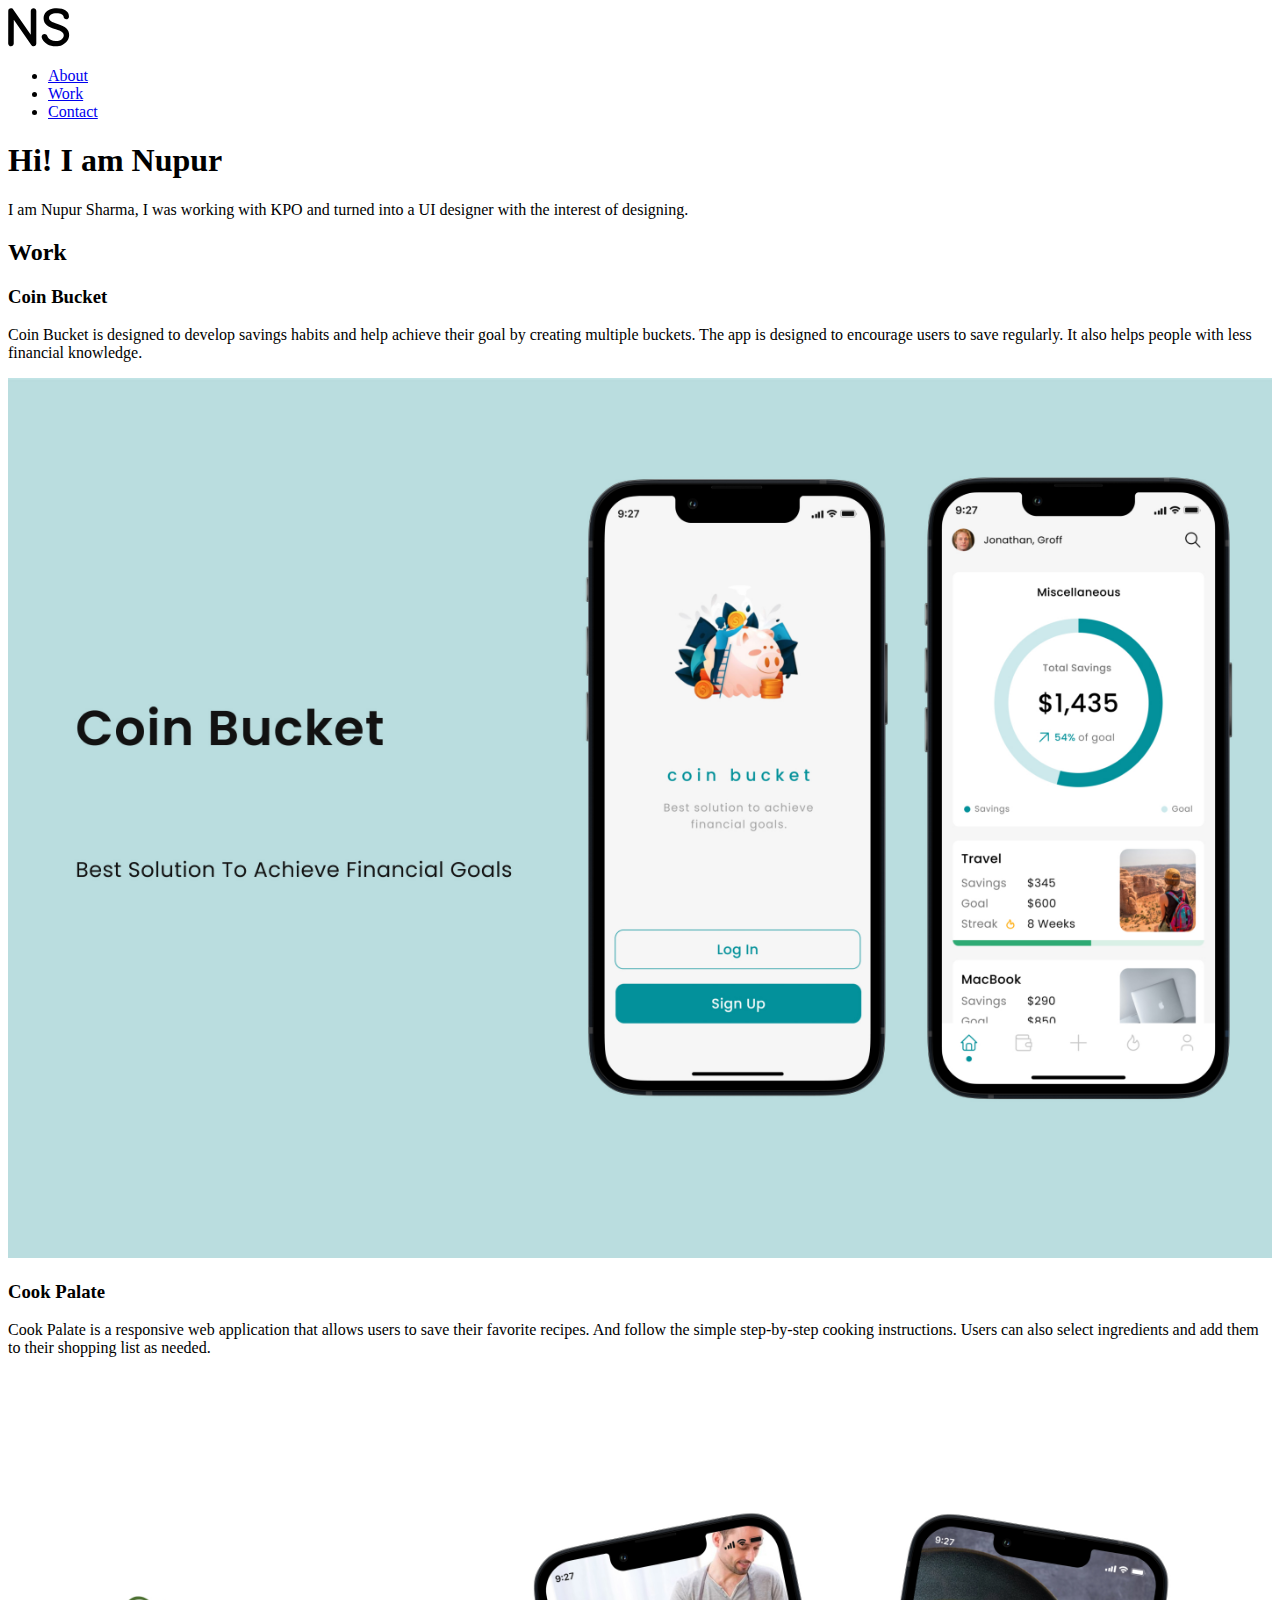
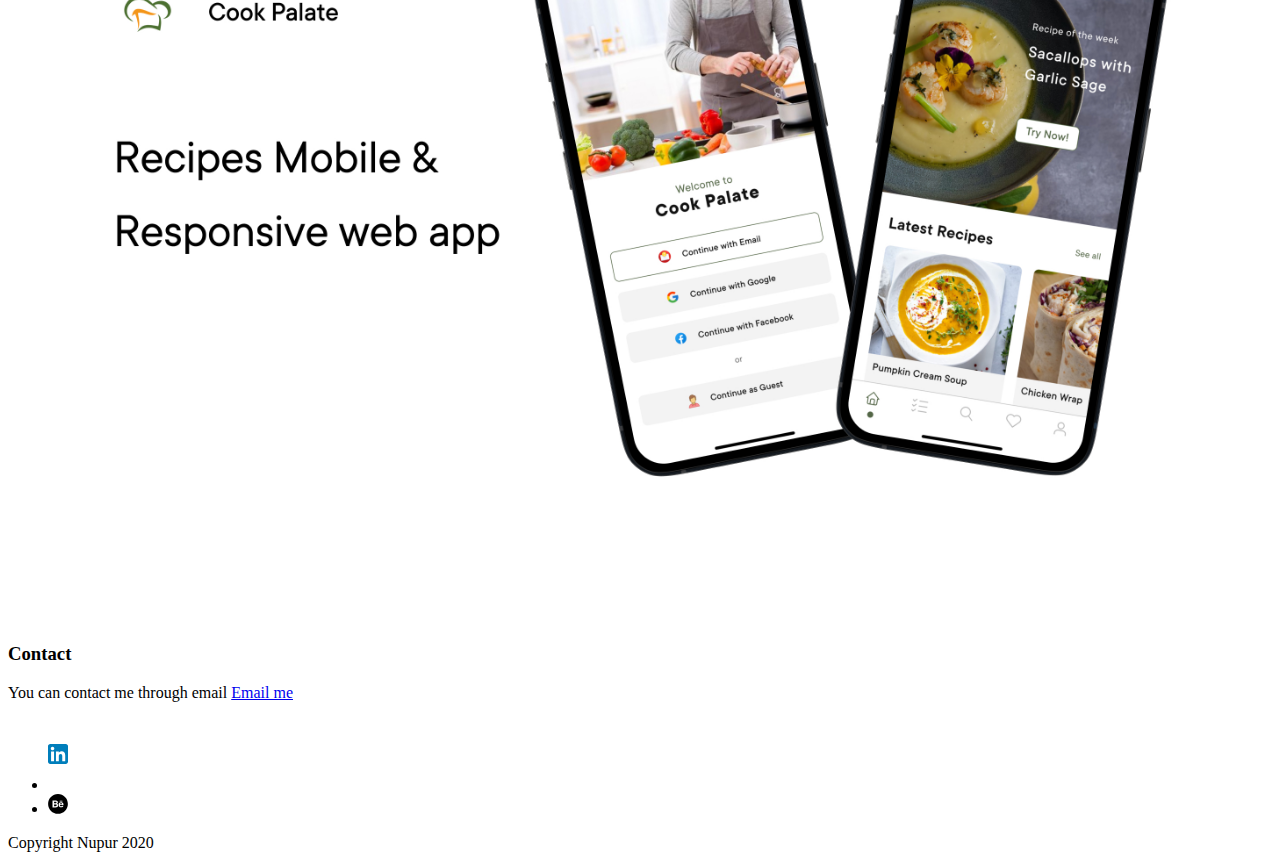
==== index.html @ 8635856b "fix relative paths" ====
<!DOCTYPE html>
<html lang="en">
  <head>
    <meta charset="UTF-8" />
    <meta http-equiv="X-UA-Compatible" content="IE=edge" />
    <meta name="viewport" content="width=device-width, initial-scale=1.0" />
    <title>Document</title>
  </head>

  <body>
    <header>
      <img src="img/NS.svg" alt="Nupur Sharma" />
      <nav>
        <ul>
          <li>
            <a href="about.html">About</a>
          </li>
          <li>
            <a href="index.html#work">Work</a>
          </li>
          <li>
            <a href="#contact">Contact</a>
          </li>
        </ul>
      </nav>
    </header>
    <main>
      <div class="hero">
        <h1>Hi! I am Nupur</h1>
        <p>I am Nupur Sharma, I was working with KPO and turned into a UI designer with the interest of designing.</p>
      </div>
      <div id="work">
        <h2>
          <!-- Full width row -->
          Work
        </h2>

        <div class="parent">
          <div class="column1">
            <h3>Coin Bucket</h3>
            <p>
              Coin Bucket is designed to develop savings habits and help achieve their goal by creating multiple
              buckets. The app is designed to encourage users to save regularly. It also helps people with less
              financial knowledge.
            </p>
          </div>
          <div class="column2">
            <picture>
              <source srcset="img/1 section Money saving.jpeg" media="(max-width:767px)" />
              <img src="img/1 section Money saving.jpeg" alt="Money Savings App" width="100%" />
            </picture>
          </div>
        </div>

        <div class="parent">
          <div class="column1">
            <h3>Cook Palate</h3>
            <p>
              Cook Palate is a responsive web application that allows users to save their favorite recipes. And follow
              the simple step-by-step cooking instructions. Users can also select ingredients and add them to their
              shopping list as needed.
            </p>
          </div>
          <div class="column2">
            <picture>
              <source srcset="img/1 Section cooking.jpeg" media="(max-width:767px)" />
              <img src="img/1 Section cooking.jpeg" alt="Cooking App" width="100%" />
            </picture>
          </div>
        </div>
      </div>
    </main>
    <footer id="contact">
      <h3>Contact</h3>
      <p>
        You can contact me through email
        <a href="mailto:nupur9294@gmail.com"> Email me</a>
      </p>
      <div>
        <ul>
          <li>
            <a href="https://www.linkedin.com/in/nupursharma9294/" target="_blank">
              <svg xmlns="http://www.w3.org/2000/svg" height="72" viewBox="0 0 72 72" width="20">
                <g fill="none" fill-rule="evenodd">
                  <path
                    d="M8,72 L64,72 C68.418278,72 72,68.418278 72,64 L72,8 C72,3.581722 68.418278,-8.11624501e-16 64,0 L8,0 C3.581722,8.11624501e-16 -5.41083001e-16,3.581722 0,8 L0,64 C5.41083001e-16,68.418278 3.581722,72 8,72 Z"
                    fill="#007EBB"
                  />
                  <path
                    d="M62,62 L51.315625,62 L51.315625,43.8021149 C51.315625,38.8127542 49.4197917,36.0245323 45.4707031,36.0245323 C41.1746094,36.0245323 38.9300781,38.9261103 38.9300781,43.8021149 L38.9300781,62 L28.6333333,62 L28.6333333,27.3333333 L38.9300781,27.3333333 L38.9300781,32.0029283 C38.9300781,32.0029283 42.0260417,26.2742151 49.3825521,26.2742151 C56.7356771,26.2742151 62,30.7644705 62,40.051212 L62,62 Z M16.349349,22.7940133 C12.8420573,22.7940133 10,19.9296567 10,16.3970067 C10,12.8643566 12.8420573,10 16.349349,10 C19.8566406,10 22.6970052,12.8643566 22.6970052,16.3970067 C22.6970052,19.9296567 19.8566406,22.7940133 16.349349,22.7940133 Z M11.0325521,62 L21.769401,62 L21.769401,27.3333333 L11.0325521,27.3333333 L11.0325521,62 Z"
                    fill="#FFF"
                  />
                </g>
              </svg>
            </a>
          </li>
          <li>
            <a href="https://www.behance.net/nupursharma9294" target="_blank">
              <svg
                xmlns="http://www.w3.org/2000/svg"
                xmlns:xlink="http://www.w3.org/1999/xlink"
                version="1.1"
                width="20"
                height="20"
                viewBox="0 0 256 256"
                xml:space="preserve"
              >
                <defs></defs>
                <g
                  style="
                    stroke: none;
                    stroke-width: 0;
                    stroke-dasharray: none;
                    stroke-linecap: butt;
                    stroke-linejoin: miter;
                    stroke-miterlimit: 10;
                    fill: none;
                    fill-rule: nonzero;
                    opacity: 1;
                  "
                  transform="translate(1.4065934065934016 1.4065934065934016) scale(2.81 2.81)"
                >
                  <path
                    d="M 58.938 41.512 c -1.498 0 -2.655 0.431 -3.476 1.278 c -0.827 0.845 -1.342 1.995 -1.553 3.45 h 10.04 v 0 c -0.109 -1.549 -0.626 -2.721 -1.557 -3.522 C 61.468 41.915 60.314 41.512 58.938 41.512 z"
                    style="
                      stroke: none;
                      stroke-width: 1;
                      stroke-dasharray: none;
                      stroke-linecap: butt;
                      stroke-linejoin: miter;
                      stroke-miterlimit: 10;
                      fill: rgb(0, 0, 0);
                      fill-rule: nonzero;
                      opacity: 1;
                    "
                    transform=" matrix(1 0 0 1 0 0) "
                    stroke-linecap="round"
                  />
                  <path
                    d="M 37.047 40.939 c 0.842 -0.513 1.262 -1.425 1.262 -2.735 c 0 -1.447 -0.556 -2.408 -1.671 -2.87 c -0.958 -0.321 -2.185 -0.487 -3.672 -0.487 h -5.79 v 6.863 h 6.583 C 35.111 41.71 36.205 41.453 37.047 40.939 z"
                    style="
                      stroke: none;
                      stroke-width: 1;
                      stroke-dasharray: none;
                      stroke-linecap: butt;
                      stroke-linejoin: miter;
                      stroke-miterlimit: 10;
                      fill: rgb(0, 0, 0);
                      fill-rule: nonzero;
                      opacity: 1;
                    "
                    transform=" matrix(1 0 0 1 0 0) "
                    stroke-linecap="round"
                  />
                  <path
                    d="M 36.964 47.388 c -0.737 -0.341 -1.777 -0.515 -3.111 -0.527 h -6.678 v 8.291 h 6.574 c 1.351 0 2.396 -0.177 3.151 -0.546 c 1.361 -0.678 2.043 -1.969 2.043 -3.885 C 38.943 49.105 38.282 47.988 36.964 47.388 z"
                    style="
                      stroke: none;
                      stroke-width: 1;
                      stroke-dasharray: none;
                      stroke-linecap: butt;
                      stroke-linejoin: miter;
                      stroke-miterlimit: 10;
                      fill: rgb(0, 0, 0);
                      fill-rule: nonzero;
                      opacity: 1;
                    "
                    transform=" matrix(1 0 0 1 0 0) "
                    stroke-linecap="round"
                  />
                  <path
                    d="M 45 0 C 20.147 0 0 20.147 0 45 c 0 24.853 20.147 45 45 45 c 24.853 0 45 -20.147 45 -45 C 90 20.147 69.853 0 45 0 z M 52.625 30.735 h 12.529 v 3.112 h -0.001 H 52.625 V 30.735 z M 44.115 56.129 c -0.589 0.968 -1.321 1.785 -2.201 2.444 c -0.99 0.761 -2.163 1.283 -3.511 1.562 c -1.352 0.279 -2.816 0.42 -4.393 0.42 H 20 V 29.445 h 15.025 c 3.787 0.062 6.472 1.159 8.058 3.314 c 0.951 1.322 1.423 2.907 1.423 4.751 c 0 1.902 -0.477 3.424 -1.438 4.58 c -0.534 0.648 -1.324 1.238 -2.369 1.77 c 1.583 0.579 2.784 1.492 3.587 2.748 c 0.808 1.252 1.212 2.772 1.212 4.557 C 45.497 53.011 45.042 54.667 44.115 56.129 z M 69.994 50.084 H 53.769 c 0.089 2.24 0.863 3.806 2.329 4.702 c 0.884 0.562 1.956 0.837 3.212 0.837 c 1.324 0 2.403 -0.335 3.233 -1.023 c 0.453 -0.365 0.852 -0.879 1.197 -1.529 h 5.947 c -0.156 1.323 -0.872 2.664 -2.159 4.028 c -1.994 2.167 -4.79 3.253 -8.381 3.253 c -2.967 0 -5.581 -0.916 -7.85 -2.742 c -2.262 -1.832 -3.398 -4.804 -3.398 -8.927 c 0 -3.866 1.02 -6.825 3.066 -8.885 c 2.054 -2.064 4.705 -3.091 7.972 -3.091 c 1.937 0 3.683 0.346 5.24 1.042 c 1.553 0.697 2.836 1.793 3.847 3.3 c 0.915 1.327 1.503 2.862 1.777 4.609 C 69.953 46.677 70.022 48.154 69.994 50.084 z"
                    style="
                      stroke: none;
                      stroke-width: 1;
                      stroke-dasharray: none;
                      stroke-linecap: butt;
                      stroke-linejoin: miter;
                      stroke-miterlimit: 10;
                      fill: rgb(0, 0, 0);
                      fill-rule: nonzero;
                      opacity: 1;
                    "
                    transform=" matrix(1 0 0 1 0 0) "
                    stroke-linecap="round"
                  />
                </g>
              </svg>
            </a>
          </li>
        </ul>
      </div>
      <p>Copyright Nupur 2020</p>
    </footer>
  </body>
</html>
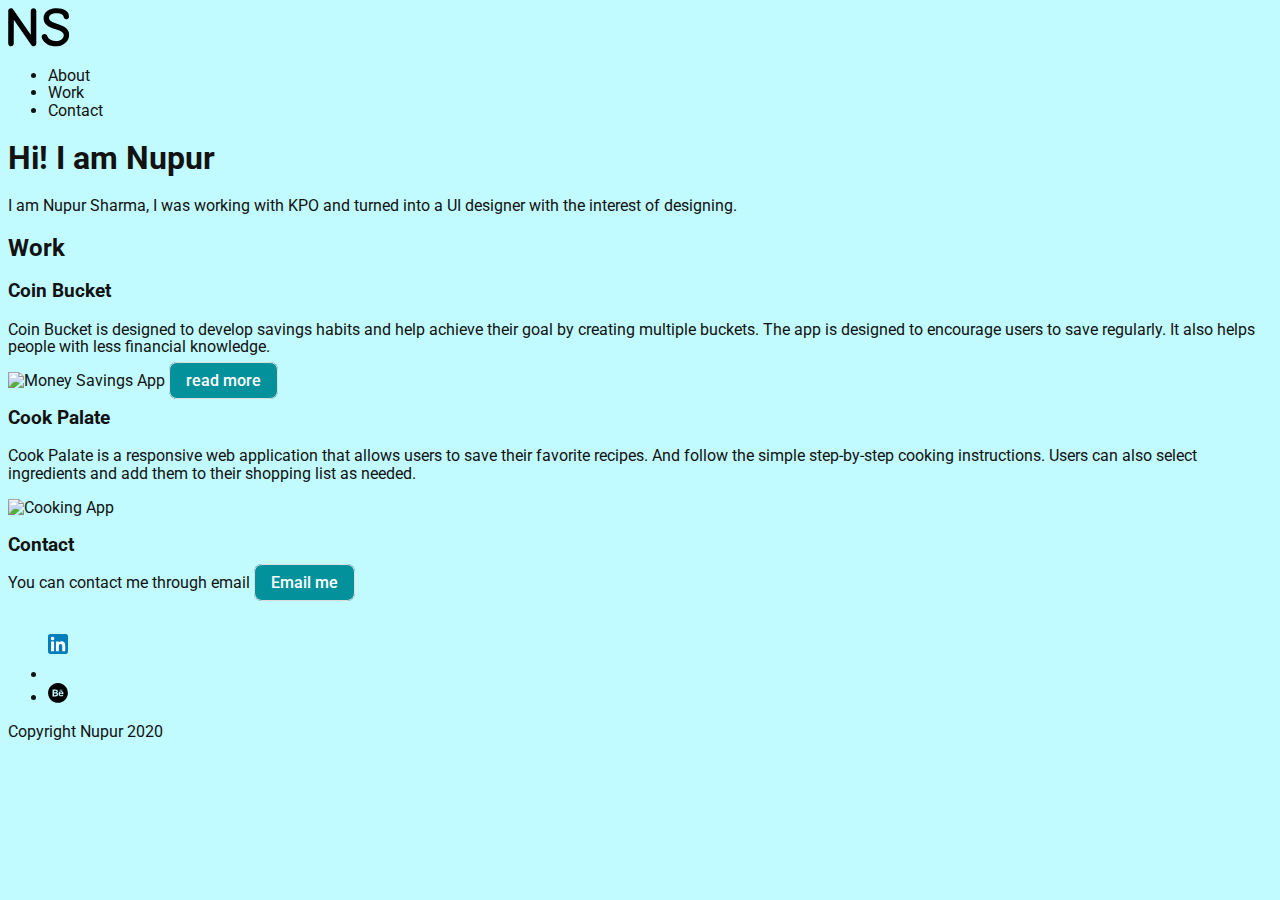
==== commit 47068846: "assign id's to section" ====
--- a/index.html
+++ b/index.html
@@ -4,6 +4,11 @@
     <meta charset="UTF-8" />
     <meta http-equiv="X-UA-Compatible" content="IE=edge" />
     <meta name="viewport" content="width=device-width, initial-scale=1.0" />
+    <link rel="stylesheet" type="text/css" href="https://cdnjs.com/libraries/normalize" />
+    <link rel="stylesheet" type="text/css" href="/styles/style.css" />
+    <link rel="preconnect" href="https://fonts.googleapis.com" />
+    <link rel="preconnect" href="https://fonts.gstatic.com" crossorigin />
+    <link href="https://fonts.googleapis.com/css2?family=Roboto:wght@100;400;500;700&display=swap" rel="stylesheet" />
     <title>Document</title>
   </head>
 
@@ -25,7 +30,7 @@
       </nav>
     </header>
     <main>
-      <div class="hero">
+      <div id="hero" class="hero">
         <h1>Hi! I am Nupur</h1>
         <p>I am Nupur Sharma, I was working with KPO and turned into a UI designer with the interest of designing.</p>
       </div>
@@ -46,9 +51,10 @@
           </div>
           <div class="column2">
             <picture>
-              <source srcset="img/1 section Money saving.jpeg" media="(max-width:767px)" />
-              <img src="img/1 section Money saving.jpeg" alt="Money Savings App" width="100%" />
+              <source srcset="img/1-section-money-saving.jpeg" media="(max-width:767px)" />
+              <img src="img/1-section-money-saving.jpeg" alt="Money Savings App" width="100%" />
             </picture>
+            <a class="button" href="/projects/money-savings.html"> read more </a>
           </div>
         </div>
 
@@ -63,8 +69,8 @@
           </div>
           <div class="column2">
             <picture>
-              <source srcset="img/1 Section cooking.jpeg" media="(max-width:767px)" />
-              <img src="img/1 Section cooking.jpeg" alt="Cooking App" width="100%" />
+              <source srcset="img/1-section-cooking.jpeg" media="(max-width:767px)" />
+              <img src="img/1-section-cooking.jpeg" alt="Cooking App" width="100%" />
             </picture>
           </div>
         </div>
@@ -74,7 +80,7 @@
       <h3>Contact</h3>
       <p>
         You can contact me through email
-        <a href="mailto:nupur9294@gmail.com"> Email me</a>
+        <a class="button" href="mailto:nupur9294@gmail.com"> Email me</a>
       </p>
       <div>
         <ul>
--- a/styles/style.css
+++ b/styles/style.css
@@ -0,0 +1,25 @@
+body {
+  color: #121212;
+  font-family: "Roboto", sans-serif;
+  font-size: 16px;
+  /* font-weight: 500; */
+  line-height: 1.1;
+  background-color: #c1fbff;
+}
+a {
+  color: #121212;
+  text-decoration: none;
+  cursor: pointer;
+}
+a:hover {
+  color: rgb(6, 0, 59);
+  /* font-size: 32px; */
+}
+.button {
+  border: 1px solid #ddd;
+  padding: 8px 16px;
+  background-color: #03919b;
+  border-radius: 8px;
+  color: #fff;
+  font-weight: 500;
+}
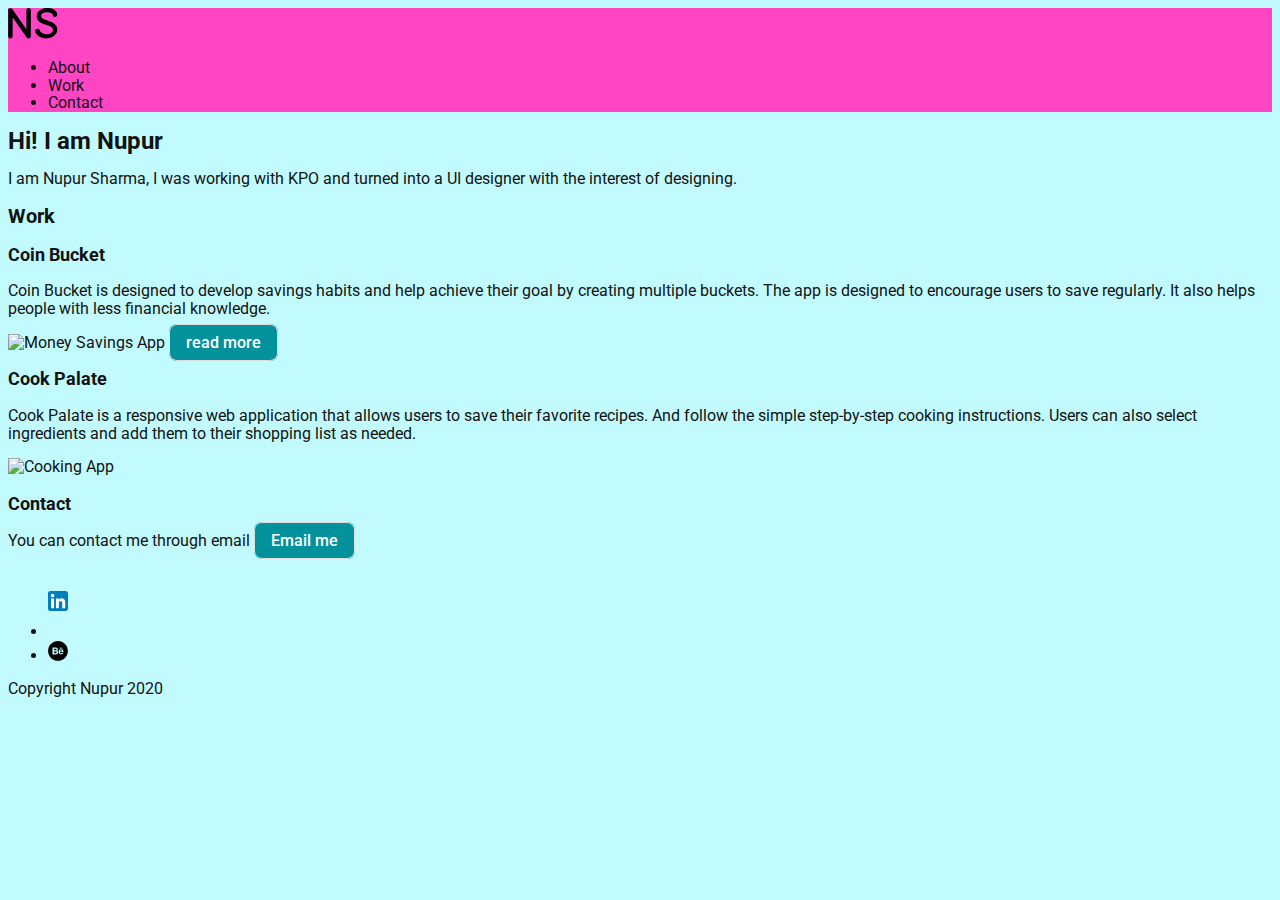
==== commit d9342a11: "fix: previous assignment work" ====
--- a/index.html
+++ b/index.html
@@ -14,7 +14,7 @@
 
   <body>
     <header>
-      <img src="img/NS.svg" alt="Nupur Sharma" />
+      <img src="img/NS.svg" alt="Nupur Sharma" style="width: 50px" />
       <nav>
         <ul>
           <li>
--- a/styles/style.css
+++ b/styles/style.css
@@ -23,3 +23,35 @@
   color: #fff;
   font-weight: 500;
 }
+header {
+  background-color: #ff44c4;
+  /* padding: 10px 5px 15px 5px; */
+  /* margin: 10px; */
+  /* border-bottom: 3px solid #4a4a4a; */
+}
+.container {
+  padding: 0 15px;
+}
+
+img {
+  width: 100%;
+}
+
+h1 {
+  font-size: 24px;
+}
+
+h2 {
+  font-size: 20px;
+}
+
+h3 {
+  font-size: 18px;
+}
+h4 {
+  font-size: 16px;
+}
+
+h5 {
+  font-size: 14px;
+}
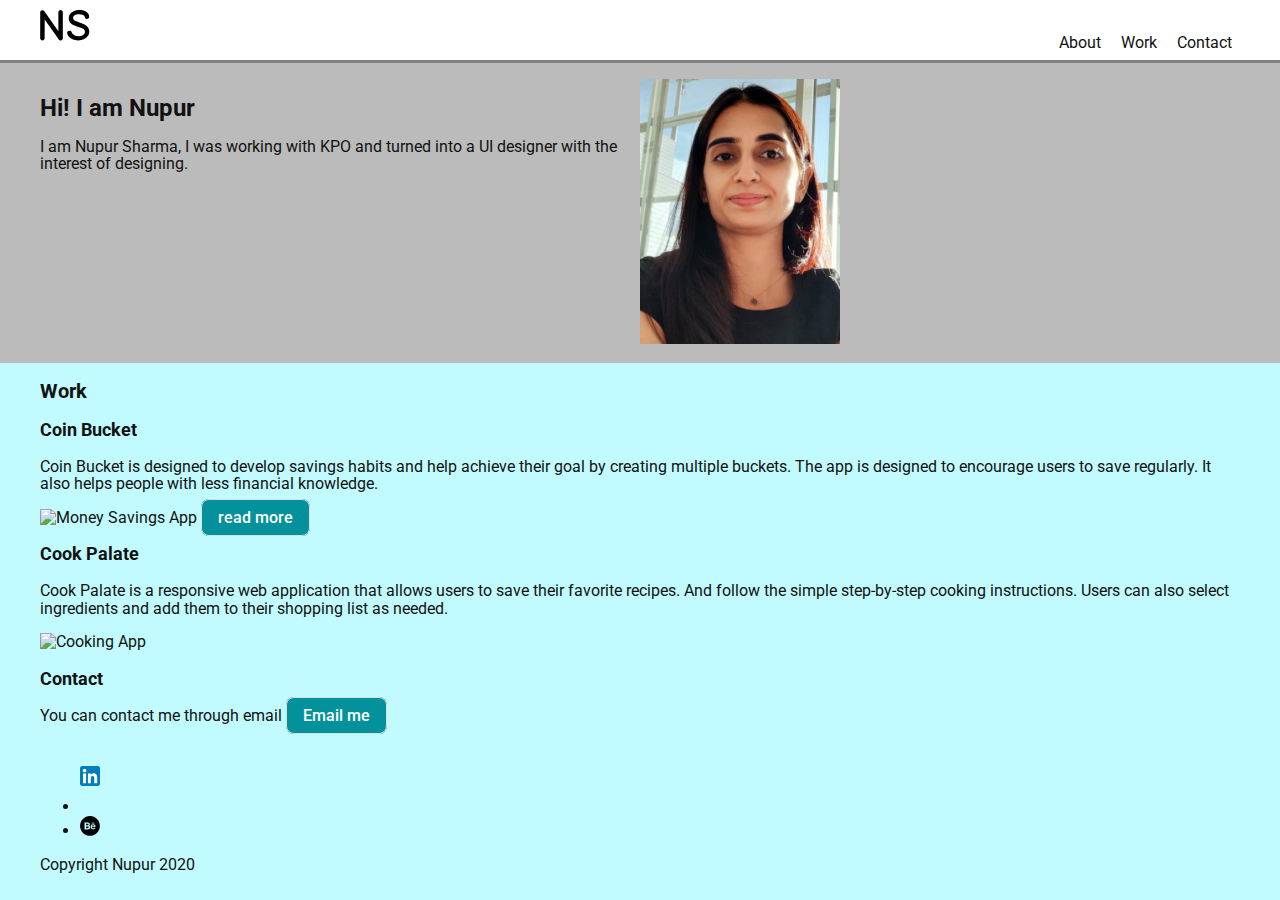
==== commit e10ab3e0: "container class wrapping" ====
--- a/index.html
+++ b/index.html
@@ -6,6 +6,7 @@
     <meta name="viewport" content="width=device-width, initial-scale=1.0" />
     <link rel="stylesheet" type="text/css" href="https://cdnjs.com/libraries/normalize" />
     <link rel="stylesheet" type="text/css" href="/styles/style.css" />
+    <link rel="stylesheet" type="text/css" href="/styles/index.css" />
     <link rel="preconnect" href="https://fonts.googleapis.com" />
     <link rel="preconnect" href="https://fonts.gstatic.com" crossorigin />
     <link href="https://fonts.googleapis.com/css2?family=Roboto:wght@100;400;500;700&display=swap" rel="stylesheet" />
@@ -14,189 +15,207 @@
 
   <body>
     <header>
-      <img src="img/NS.svg" alt="Nupur Sharma" style="width: 50px" />
-      <nav>
-        <ul>
-          <li>
-            <a href="about.html">About</a>
-          </li>
-          <li>
-            <a href="index.html#work">Work</a>
-          </li>
-          <li>
-            <a href="#contact">Contact</a>
-          </li>
-        </ul>
-      </nav>
+      <div class="container">
+        <a href="/">
+          <img src="img/NS.svg" alt="Nupur Sharma" style="width: 50px" />
+        </a>
+        <nav>
+          <ul>
+            <li>
+              <a href="about.html">About</a>
+            </li>
+            <li>
+              <a href="index.html#work">Work</a>
+            </li>
+            <li>
+              <a href="#contact">Contact</a>
+            </li>
+          </ul>
+        </nav>
+      </div>
     </header>
     <main>
       <div id="hero" class="hero">
-        <h1>Hi! I am Nupur</h1>
-        <p>I am Nupur Sharma, I was working with KPO and turned into a UI designer with the interest of designing.</p>
-      </div>
+        <div class="container">
+          <div class="col-left">
+            <h1>Hi! I am Nupur</h1>
+            <p>
+              I am Nupur Sharma, I was working with KPO and turned into a UI designer with the interest of designing.
+            </p>
+          </div>
+          <div class="col-right">
+            <img src="img/profile.png" alt="Nupur Sharma" style="width: 200px" />
+          </div>
+        </div>
+      </div>
+
       <div id="work">
-        <h2>
-          <!-- Full width row -->
-          Work
-        </h2>
-
-        <div class="parent">
-          <div class="column1">
-            <h3>Coin Bucket</h3>
-            <p>
-              Coin Bucket is designed to develop savings habits and help achieve their goal by creating multiple
-              buckets. The app is designed to encourage users to save regularly. It also helps people with less
-              financial knowledge.
-            </p>
-          </div>
-          <div class="column2">
-            <picture>
-              <source srcset="img/1-section-money-saving.jpeg" media="(max-width:767px)" />
-              <img src="img/1-section-money-saving.jpeg" alt="Money Savings App" width="100%" />
-            </picture>
-            <a class="button" href="/projects/money-savings.html"> read more </a>
-          </div>
-        </div>
-
-        <div class="parent">
-          <div class="column1">
-            <h3>Cook Palate</h3>
-            <p>
-              Cook Palate is a responsive web application that allows users to save their favorite recipes. And follow
-              the simple step-by-step cooking instructions. Users can also select ingredients and add them to their
-              shopping list as needed.
-            </p>
-          </div>
-          <div class="column2">
-            <picture>
-              <source srcset="img/1-section-cooking.jpeg" media="(max-width:767px)" />
-              <img src="img/1-section-cooking.jpeg" alt="Cooking App" width="100%" />
-            </picture>
+        <div class="container">
+          <h2>
+            <!-- Full width row -->
+            Work
+          </h2>
+
+          <div class="parent">
+            <div class="column1">
+              <h3>Coin Bucket</h3>
+              <p>
+                Coin Bucket is designed to develop savings habits and help achieve their goal by creating multiple
+                buckets. The app is designed to encourage users to save regularly. It also helps people with less
+                financial knowledge.
+              </p>
+            </div>
+            <div class="column2">
+              <picture>
+                <source srcset="img/1-section-money-saving.jpeg" media="(max-width:767px)" />
+                <img src="img/1-section-money-saving.jpeg" alt="Money Savings App" width="100%" />
+              </picture>
+              <a class="button" href="/projects/money-savings.html"> read more </a>
+            </div>
+          </div>
+
+          <div class="parent">
+            <div class="column1">
+              <h3>Cook Palate</h3>
+              <p>
+                Cook Palate is a responsive web application that allows users to save their favorite recipes. And follow
+                the simple step-by-step cooking instructions. Users can also select ingredients and add them to their
+                shopping list as needed.
+              </p>
+            </div>
+            <div class="column2">
+              <picture>
+                <source srcset="img/1-section-cooking.jpeg" media="(max-width:767px)" />
+                <img src="img/1-section-cooking.jpeg" alt="Cooking App" width="100%" />
+              </picture>
+            </div>
           </div>
         </div>
       </div>
     </main>
     <footer id="contact">
-      <h3>Contact</h3>
-      <p>
-        You can contact me through email
-        <a class="button" href="mailto:nupur9294@gmail.com"> Email me</a>
-      </p>
-      <div>
-        <ul>
-          <li>
-            <a href="https://www.linkedin.com/in/nupursharma9294/" target="_blank">
-              <svg xmlns="http://www.w3.org/2000/svg" height="72" viewBox="0 0 72 72" width="20">
-                <g fill="none" fill-rule="evenodd">
-                  <path
-                    d="M8,72 L64,72 C68.418278,72 72,68.418278 72,64 L72,8 C72,3.581722 68.418278,-8.11624501e-16 64,0 L8,0 C3.581722,8.11624501e-16 -5.41083001e-16,3.581722 0,8 L0,64 C5.41083001e-16,68.418278 3.581722,72 8,72 Z"
-                    fill="#007EBB"
-                  />
-                  <path
-                    d="M62,62 L51.315625,62 L51.315625,43.8021149 C51.315625,38.8127542 49.4197917,36.0245323 45.4707031,36.0245323 C41.1746094,36.0245323 38.9300781,38.9261103 38.9300781,43.8021149 L38.9300781,62 L28.6333333,62 L28.6333333,27.3333333 L38.9300781,27.3333333 L38.9300781,32.0029283 C38.9300781,32.0029283 42.0260417,26.2742151 49.3825521,26.2742151 C56.7356771,26.2742151 62,30.7644705 62,40.051212 L62,62 Z M16.349349,22.7940133 C12.8420573,22.7940133 10,19.9296567 10,16.3970067 C10,12.8643566 12.8420573,10 16.349349,10 C19.8566406,10 22.6970052,12.8643566 22.6970052,16.3970067 C22.6970052,19.9296567 19.8566406,22.7940133 16.349349,22.7940133 Z M11.0325521,62 L21.769401,62 L21.769401,27.3333333 L11.0325521,27.3333333 L11.0325521,62 Z"
-                    fill="#FFF"
-                  />
-                </g>
-              </svg>
-            </a>
-          </li>
-          <li>
-            <a href="https://www.behance.net/nupursharma9294" target="_blank">
-              <svg
-                xmlns="http://www.w3.org/2000/svg"
-                xmlns:xlink="http://www.w3.org/1999/xlink"
-                version="1.1"
-                width="20"
-                height="20"
-                viewBox="0 0 256 256"
-                xml:space="preserve"
-              >
-                <defs></defs>
-                <g
-                  style="
-                    stroke: none;
-                    stroke-width: 0;
-                    stroke-dasharray: none;
-                    stroke-linecap: butt;
-                    stroke-linejoin: miter;
-                    stroke-miterlimit: 10;
-                    fill: none;
-                    fill-rule: nonzero;
-                    opacity: 1;
-                  "
-                  transform="translate(1.4065934065934016 1.4065934065934016) scale(2.81 2.81)"
+      <div class="container">
+        <h3>Contact</h3>
+        <p>
+          You can contact me through email
+          <a class="button" href="mailto:nupur9294@gmail.com"> Email me</a>
+        </p>
+        <div>
+          <ul>
+            <li>
+              <a href="https://www.linkedin.com/in/nupursharma9294/" target="_blank">
+                <svg xmlns="http://www.w3.org/2000/svg" height="72" viewBox="0 0 72 72" width="20">
+                  <g fill="none" fill-rule="evenodd">
+                    <path
+                      d="M8,72 L64,72 C68.418278,72 72,68.418278 72,64 L72,8 C72,3.581722 68.418278,-8.11624501e-16 64,0 L8,0 C3.581722,8.11624501e-16 -5.41083001e-16,3.581722 0,8 L0,64 C5.41083001e-16,68.418278 3.581722,72 8,72 Z"
+                      fill="#007EBB"
+                    />
+                    <path
+                      d="M62,62 L51.315625,62 L51.315625,43.8021149 C51.315625,38.8127542 49.4197917,36.0245323 45.4707031,36.0245323 C41.1746094,36.0245323 38.9300781,38.9261103 38.9300781,43.8021149 L38.9300781,62 L28.6333333,62 L28.6333333,27.3333333 L38.9300781,27.3333333 L38.9300781,32.0029283 C38.9300781,32.0029283 42.0260417,26.2742151 49.3825521,26.2742151 C56.7356771,26.2742151 62,30.7644705 62,40.051212 L62,62 Z M16.349349,22.7940133 C12.8420573,22.7940133 10,19.9296567 10,16.3970067 C10,12.8643566 12.8420573,10 16.349349,10 C19.8566406,10 22.6970052,12.8643566 22.6970052,16.3970067 C22.6970052,19.9296567 19.8566406,22.7940133 16.349349,22.7940133 Z M11.0325521,62 L21.769401,62 L21.769401,27.3333333 L11.0325521,27.3333333 L11.0325521,62 Z"
+                      fill="#FFF"
+                    />
+                  </g>
+                </svg>
+              </a>
+            </li>
+            <li>
+              <a href="https://www.behance.net/nupursharma9294" target="_blank">
+                <svg
+                  xmlns="http://www.w3.org/2000/svg"
+                  xmlns:xlink="http://www.w3.org/1999/xlink"
+                  version="1.1"
+                  width="20"
+                  height="20"
+                  viewBox="0 0 256 256"
+                  xml:space="preserve"
                 >
-                  <path
-                    d="M 58.938 41.512 c -1.498 0 -2.655 0.431 -3.476 1.278 c -0.827 0.845 -1.342 1.995 -1.553 3.45 h 10.04 v 0 c -0.109 -1.549 -0.626 -2.721 -1.557 -3.522 C 61.468 41.915 60.314 41.512 58.938 41.512 z"
+                  <defs></defs>
+                  <g
                     style="
                       stroke: none;
-                      stroke-width: 1;
+                      stroke-width: 0;
                       stroke-dasharray: none;
                       stroke-linecap: butt;
                       stroke-linejoin: miter;
                       stroke-miterlimit: 10;
-                      fill: rgb(0, 0, 0);
+                      fill: none;
                       fill-rule: nonzero;
                       opacity: 1;
                     "
-                    transform=" matrix(1 0 0 1 0 0) "
-                    stroke-linecap="round"
-                  />
-                  <path
-                    d="M 37.047 40.939 c 0.842 -0.513 1.262 -1.425 1.262 -2.735 c 0 -1.447 -0.556 -2.408 -1.671 -2.87 c -0.958 -0.321 -2.185 -0.487 -3.672 -0.487 h -5.79 v 6.863 h 6.583 C 35.111 41.71 36.205 41.453 37.047 40.939 z"
-                    style="
-                      stroke: none;
-                      stroke-width: 1;
-                      stroke-dasharray: none;
-                      stroke-linecap: butt;
-                      stroke-linejoin: miter;
-                      stroke-miterlimit: 10;
-                      fill: rgb(0, 0, 0);
-                      fill-rule: nonzero;
-                      opacity: 1;
-                    "
-                    transform=" matrix(1 0 0 1 0 0) "
-                    stroke-linecap="round"
-                  />
-                  <path
-                    d="M 36.964 47.388 c -0.737 -0.341 -1.777 -0.515 -3.111 -0.527 h -6.678 v 8.291 h 6.574 c 1.351 0 2.396 -0.177 3.151 -0.546 c 1.361 -0.678 2.043 -1.969 2.043 -3.885 C 38.943 49.105 38.282 47.988 36.964 47.388 z"
-                    style="
-                      stroke: none;
-                      stroke-width: 1;
-                      stroke-dasharray: none;
-                      stroke-linecap: butt;
-                      stroke-linejoin: miter;
-                      stroke-miterlimit: 10;
-                      fill: rgb(0, 0, 0);
-                      fill-rule: nonzero;
-                      opacity: 1;
-                    "
-                    transform=" matrix(1 0 0 1 0 0) "
-                    stroke-linecap="round"
-                  />
-                  <path
-                    d="M 45 0 C 20.147 0 0 20.147 0 45 c 0 24.853 20.147 45 45 45 c 24.853 0 45 -20.147 45 -45 C 90 20.147 69.853 0 45 0 z M 52.625 30.735 h 12.529 v 3.112 h -0.001 H 52.625 V 30.735 z M 44.115 56.129 c -0.589 0.968 -1.321 1.785 -2.201 2.444 c -0.99 0.761 -2.163 1.283 -3.511 1.562 c -1.352 0.279 -2.816 0.42 -4.393 0.42 H 20 V 29.445 h 15.025 c 3.787 0.062 6.472 1.159 8.058 3.314 c 0.951 1.322 1.423 2.907 1.423 4.751 c 0 1.902 -0.477 3.424 -1.438 4.58 c -0.534 0.648 -1.324 1.238 -2.369 1.77 c 1.583 0.579 2.784 1.492 3.587 2.748 c 0.808 1.252 1.212 2.772 1.212 4.557 C 45.497 53.011 45.042 54.667 44.115 56.129 z M 69.994 50.084 H 53.769 c 0.089 2.24 0.863 3.806 2.329 4.702 c 0.884 0.562 1.956 0.837 3.212 0.837 c 1.324 0 2.403 -0.335 3.233 -1.023 c 0.453 -0.365 0.852 -0.879 1.197 -1.529 h 5.947 c -0.156 1.323 -0.872 2.664 -2.159 4.028 c -1.994 2.167 -4.79 3.253 -8.381 3.253 c -2.967 0 -5.581 -0.916 -7.85 -2.742 c -2.262 -1.832 -3.398 -4.804 -3.398 -8.927 c 0 -3.866 1.02 -6.825 3.066 -8.885 c 2.054 -2.064 4.705 -3.091 7.972 -3.091 c 1.937 0 3.683 0.346 5.24 1.042 c 1.553 0.697 2.836 1.793 3.847 3.3 c 0.915 1.327 1.503 2.862 1.777 4.609 C 69.953 46.677 70.022 48.154 69.994 50.084 z"
-                    style="
-                      stroke: none;
-                      stroke-width: 1;
-                      stroke-dasharray: none;
-                      stroke-linecap: butt;
-                      stroke-linejoin: miter;
-                      stroke-miterlimit: 10;
-                      fill: rgb(0, 0, 0);
-                      fill-rule: nonzero;
-                      opacity: 1;
-                    "
-                    transform=" matrix(1 0 0 1 0 0) "
-                    stroke-linecap="round"
-                  />
-                </g>
-              </svg>
-            </a>
-          </li>
-        </ul>
-      </div>
-      <p>Copyright Nupur 2020</p>
+                    transform="translate(1.4065934065934016 1.4065934065934016) scale(2.81 2.81)"
+                  >
+                    <path
+                      d="M 58.938 41.512 c -1.498 0 -2.655 0.431 -3.476 1.278 c -0.827 0.845 -1.342 1.995 -1.553 3.45 h 10.04 v 0 c -0.109 -1.549 -0.626 -2.721 -1.557 -3.522 C 61.468 41.915 60.314 41.512 58.938 41.512 z"
+                      style="
+                        stroke: none;
+                        stroke-width: 1;
+                        stroke-dasharray: none;
+                        stroke-linecap: butt;
+                        stroke-linejoin: miter;
+                        stroke-miterlimit: 10;
+                        fill: rgb(0, 0, 0);
+                        fill-rule: nonzero;
+                        opacity: 1;
+                      "
+                      transform=" matrix(1 0 0 1 0 0) "
+                      stroke-linecap="round"
+                    />
+                    <path
+                      d="M 37.047 40.939 c 0.842 -0.513 1.262 -1.425 1.262 -2.735 c 0 -1.447 -0.556 -2.408 -1.671 -2.87 c -0.958 -0.321 -2.185 -0.487 -3.672 -0.487 h -5.79 v 6.863 h 6.583 C 35.111 41.71 36.205 41.453 37.047 40.939 z"
+                      style="
+                        stroke: none;
+                        stroke-width: 1;
+                        stroke-dasharray: none;
+                        stroke-linecap: butt;
+                        stroke-linejoin: miter;
+                        stroke-miterlimit: 10;
+                        fill: rgb(0, 0, 0);
+                        fill-rule: nonzero;
+                        opacity: 1;
+                      "
+                      transform=" matrix(1 0 0 1 0 0) "
+                      stroke-linecap="round"
+                    />
+                    <path
+                      d="M 36.964 47.388 c -0.737 -0.341 -1.777 -0.515 -3.111 -0.527 h -6.678 v 8.291 h 6.574 c 1.351 0 2.396 -0.177 3.151 -0.546 c 1.361 -0.678 2.043 -1.969 2.043 -3.885 C 38.943 49.105 38.282 47.988 36.964 47.388 z"
+                      style="
+                        stroke: none;
+                        stroke-width: 1;
+                        stroke-dasharray: none;
+                        stroke-linecap: butt;
+                        stroke-linejoin: miter;
+                        stroke-miterlimit: 10;
+                        fill: rgb(0, 0, 0);
+                        fill-rule: nonzero;
+                        opacity: 1;
+                      "
+                      transform=" matrix(1 0 0 1 0 0) "
+                      stroke-linecap="round"
+                    />
+                    <path
+                      d="M 45 0 C 20.147 0 0 20.147 0 45 c 0 24.853 20.147 45 45 45 c 24.853 0 45 -20.147 45 -45 C 90 20.147 69.853 0 45 0 z M 52.625 30.735 h 12.529 v 3.112 h -0.001 H 52.625 V 30.735 z M 44.115 56.129 c -0.589 0.968 -1.321 1.785 -2.201 2.444 c -0.99 0.761 -2.163 1.283 -3.511 1.562 c -1.352 0.279 -2.816 0.42 -4.393 0.42 H 20 V 29.445 h 15.025 c 3.787 0.062 6.472 1.159 8.058 3.314 c 0.951 1.322 1.423 2.907 1.423 4.751 c 0 1.902 -0.477 3.424 -1.438 4.58 c -0.534 0.648 -1.324 1.238 -2.369 1.77 c 1.583 0.579 2.784 1.492 3.587 2.748 c 0.808 1.252 1.212 2.772 1.212 4.557 C 45.497 53.011 45.042 54.667 44.115 56.129 z M 69.994 50.084 H 53.769 c 0.089 2.24 0.863 3.806 2.329 4.702 c 0.884 0.562 1.956 0.837 3.212 0.837 c 1.324 0 2.403 -0.335 3.233 -1.023 c 0.453 -0.365 0.852 -0.879 1.197 -1.529 h 5.947 c -0.156 1.323 -0.872 2.664 -2.159 4.028 c -1.994 2.167 -4.79 3.253 -8.381 3.253 c -2.967 0 -5.581 -0.916 -7.85 -2.742 c -2.262 -1.832 -3.398 -4.804 -3.398 -8.927 c 0 -3.866 1.02 -6.825 3.066 -8.885 c 2.054 -2.064 4.705 -3.091 7.972 -3.091 c 1.937 0 3.683 0.346 5.24 1.042 c 1.553 0.697 2.836 1.793 3.847 3.3 c 0.915 1.327 1.503 2.862 1.777 4.609 C 69.953 46.677 70.022 48.154 69.994 50.084 z"
+                      style="
+                        stroke: none;
+                        stroke-width: 1;
+                        stroke-dasharray: none;
+                        stroke-linecap: butt;
+                        stroke-linejoin: miter;
+                        stroke-miterlimit: 10;
+                        fill: rgb(0, 0, 0);
+                        fill-rule: nonzero;
+                        opacity: 1;
+                      "
+                      transform=" matrix(1 0 0 1 0 0) "
+                      stroke-linecap="round"
+                    />
+                  </g>
+                </svg>
+              </a>
+            </li>
+          </ul>
+        </div>
+        <p>Copyright Nupur 2020</p>
+      </div>
     </footer>
   </body>
 </html>
--- a/styles/style.css
+++ b/styles/style.css
@@ -5,7 +5,29 @@
   /* font-weight: 500; */
   line-height: 1.1;
   background-color: #c1fbff;
+  margin: 0;
 }
+
+header {
+  background-color: #fff;
+  padding: 10px 5px 15px 5px;
+  border-bottom: 3px solid gray;
+}
+
+header nav {
+  float: right;
+}
+
+header ul li {
+  list-style: none;
+  display: inline-block;
+  padding: 8px;
+}
+
+header ul li:hover {
+  background-color: #03919b;
+}
+
 a {
   color: #121212;
   text-decoration: none;
@@ -23,14 +45,9 @@
   color: #fff;
   font-weight: 500;
 }
-header {
-  background-color: #ff44c4;
-  /* padding: 10px 5px 15px 5px; */
-  /* margin: 10px; */
-  /* border-bottom: 3px solid #4a4a4a; */
-}
 .container {
-  padding: 0 15px;
+  max-width: 1200px;
+  margin: 0 auto;
 }
 
 img {
--- a/styles/index.css
+++ b/styles/index.css
@@ -0,0 +1,19 @@
+* {
+  box-sizing: border-box;
+}
+
+.hero {
+  background-color: rgb(187, 187, 187);
+  padding: 16px;
+}
+.hero .col-left {
+  box-sizing: border-box;
+  width: 50%;
+  float: left;
+}
+
+.hero .col-right {
+  display: inline-block;
+  box-sizing: border-box;
+  width: 50%;
+}
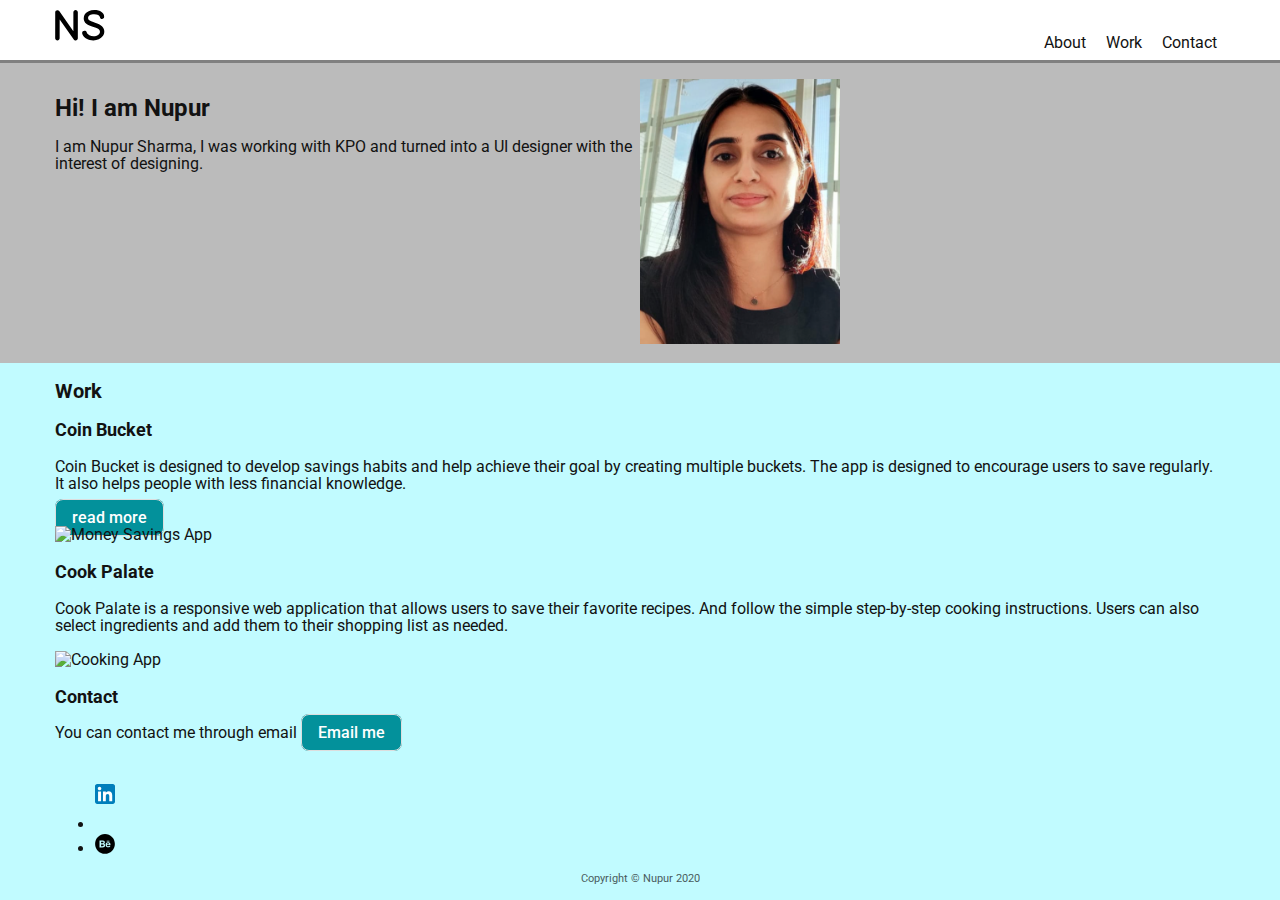
==== commit 7dc56821: "add padding to container class for mobile screens" ====
--- a/index.html
+++ b/index.html
@@ -37,14 +37,16 @@
     <main>
       <div id="hero" class="hero">
         <div class="container">
-          <div class="col-left">
-            <h1>Hi! I am Nupur</h1>
-            <p>
-              I am Nupur Sharma, I was working with KPO and turned into a UI designer with the interest of designing.
-            </p>
-          </div>
-          <div class="col-right">
-            <img src="img/profile.png" alt="Nupur Sharma" style="width: 200px" />
+          <div class="row">
+            <div class="col-left">
+              <h1>Hi! I am Nupur</h1>
+              <p>
+                I am Nupur Sharma, I was working with KPO and turned into a UI designer with the interest of designing.
+              </p>
+            </div>
+            <div class="col-right">
+              <img src="img/profile.png" alt="Nupur Sharma" style="width: 200px" />
+            </div>
           </div>
         </div>
       </div>
@@ -57,37 +59,41 @@
           </h2>
 
           <div class="parent">
-            <div class="column1">
-              <h3>Coin Bucket</h3>
-              <p>
-                Coin Bucket is designed to develop savings habits and help achieve their goal by creating multiple
-                buckets. The app is designed to encourage users to save regularly. It also helps people with less
-                financial knowledge.
-              </p>
-            </div>
-            <div class="column2">
-              <picture>
-                <source srcset="img/1-section-money-saving.jpeg" media="(max-width:767px)" />
-                <img src="img/1-section-money-saving.jpeg" alt="Money Savings App" width="100%" />
-              </picture>
-              <a class="button" href="/projects/money-savings.html"> read more </a>
+            <div class="row">
+              <div class="column1">
+                <h3>Coin Bucket</h3>
+                <p>
+                  Coin Bucket is designed to develop savings habits and help achieve their goal by creating multiple
+                  buckets. The app is designed to encourage users to save regularly. It also helps people with less
+                  financial knowledge.
+                </p>
+                <a class="button" href="/projects/money-savings.html"> read more </a>
+              </div>
+              <div class="column2">
+                <picture>
+                  <source srcset="img/1-section-money-saving.jpeg" media="(max-width:767px)" />
+                  <img src="img/1-section-money-saving.jpeg" alt="Money Savings App" width="100%" />
+                </picture>
+              </div>
             </div>
           </div>
 
           <div class="parent">
-            <div class="column1">
-              <h3>Cook Palate</h3>
-              <p>
-                Cook Palate is a responsive web application that allows users to save their favorite recipes. And follow
-                the simple step-by-step cooking instructions. Users can also select ingredients and add them to their
-                shopping list as needed.
-              </p>
-            </div>
-            <div class="column2">
-              <picture>
-                <source srcset="img/1-section-cooking.jpeg" media="(max-width:767px)" />
-                <img src="img/1-section-cooking.jpeg" alt="Cooking App" width="100%" />
-              </picture>
+            <div class="row">
+              <div class="column1">
+                <h3>Cook Palate</h3>
+                <p>
+                  Cook Palate is a responsive web application that allows users to save their favorite recipes. And
+                  follow the simple step-by-step cooking instructions. Users can also select ingredients and add them to
+                  their shopping list as needed.
+                </p>
+              </div>
+              <div class="column2">
+                <picture>
+                  <source srcset="img/1-section-cooking.jpeg" media="(max-width:767px)" />
+                  <img src="img/1-section-cooking.jpeg" alt="Cooking App" width="100%" />
+                </picture>
+              </div>
             </div>
           </div>
         </div>
@@ -95,126 +101,128 @@
     </main>
     <footer id="contact">
       <div class="container">
-        <h3>Contact</h3>
-        <p>
-          You can contact me through email
-          <a class="button" href="mailto:nupur9294@gmail.com"> Email me</a>
-        </p>
-        <div>
-          <ul>
-            <li>
-              <a href="https://www.linkedin.com/in/nupursharma9294/" target="_blank">
-                <svg xmlns="http://www.w3.org/2000/svg" height="72" viewBox="0 0 72 72" width="20">
-                  <g fill="none" fill-rule="evenodd">
-                    <path
-                      d="M8,72 L64,72 C68.418278,72 72,68.418278 72,64 L72,8 C72,3.581722 68.418278,-8.11624501e-16 64,0 L8,0 C3.581722,8.11624501e-16 -5.41083001e-16,3.581722 0,8 L0,64 C5.41083001e-16,68.418278 3.581722,72 8,72 Z"
-                      fill="#007EBB"
-                    />
-                    <path
-                      d="M62,62 L51.315625,62 L51.315625,43.8021149 C51.315625,38.8127542 49.4197917,36.0245323 45.4707031,36.0245323 C41.1746094,36.0245323 38.9300781,38.9261103 38.9300781,43.8021149 L38.9300781,62 L28.6333333,62 L28.6333333,27.3333333 L38.9300781,27.3333333 L38.9300781,32.0029283 C38.9300781,32.0029283 42.0260417,26.2742151 49.3825521,26.2742151 C56.7356771,26.2742151 62,30.7644705 62,40.051212 L62,62 Z M16.349349,22.7940133 C12.8420573,22.7940133 10,19.9296567 10,16.3970067 C10,12.8643566 12.8420573,10 16.349349,10 C19.8566406,10 22.6970052,12.8643566 22.6970052,16.3970067 C22.6970052,19.9296567 19.8566406,22.7940133 16.349349,22.7940133 Z M11.0325521,62 L21.769401,62 L21.769401,27.3333333 L11.0325521,27.3333333 L11.0325521,62 Z"
-                      fill="#FFF"
-                    />
-                  </g>
-                </svg>
-              </a>
-            </li>
-            <li>
-              <a href="https://www.behance.net/nupursharma9294" target="_blank">
-                <svg
-                  xmlns="http://www.w3.org/2000/svg"
-                  xmlns:xlink="http://www.w3.org/1999/xlink"
-                  version="1.1"
-                  width="20"
-                  height="20"
-                  viewBox="0 0 256 256"
-                  xml:space="preserve"
-                >
-                  <defs></defs>
-                  <g
-                    style="
-                      stroke: none;
-                      stroke-width: 0;
-                      stroke-dasharray: none;
-                      stroke-linecap: butt;
-                      stroke-linejoin: miter;
-                      stroke-miterlimit: 10;
-                      fill: none;
-                      fill-rule: nonzero;
-                      opacity: 1;
-                    "
-                    transform="translate(1.4065934065934016 1.4065934065934016) scale(2.81 2.81)"
+        <div class="row">
+          <h3>Contact</h3>
+          <p>
+            You can contact me through email
+            <a class="button" href="mailto:nupur9294@gmail.com"> Email me</a>
+          </p>
+          <div>
+            <ul>
+              <li>
+                <a href="https://www.linkedin.com/in/nupursharma9294/" target="_blank">
+                  <svg xmlns="http://www.w3.org/2000/svg" height="72" viewBox="0 0 72 72" width="20">
+                    <g fill="none" fill-rule="evenodd">
+                      <path
+                        d="M8,72 L64,72 C68.418278,72 72,68.418278 72,64 L72,8 C72,3.581722 68.418278,-8.11624501e-16 64,0 L8,0 C3.581722,8.11624501e-16 -5.41083001e-16,3.581722 0,8 L0,64 C5.41083001e-16,68.418278 3.581722,72 8,72 Z"
+                        fill="#007EBB"
+                      />
+                      <path
+                        d="M62,62 L51.315625,62 L51.315625,43.8021149 C51.315625,38.8127542 49.4197917,36.0245323 45.4707031,36.0245323 C41.1746094,36.0245323 38.9300781,38.9261103 38.9300781,43.8021149 L38.9300781,62 L28.6333333,62 L28.6333333,27.3333333 L38.9300781,27.3333333 L38.9300781,32.0029283 C38.9300781,32.0029283 42.0260417,26.2742151 49.3825521,26.2742151 C56.7356771,26.2742151 62,30.7644705 62,40.051212 L62,62 Z M16.349349,22.7940133 C12.8420573,22.7940133 10,19.9296567 10,16.3970067 C10,12.8643566 12.8420573,10 16.349349,10 C19.8566406,10 22.6970052,12.8643566 22.6970052,16.3970067 C22.6970052,19.9296567 19.8566406,22.7940133 16.349349,22.7940133 Z M11.0325521,62 L21.769401,62 L21.769401,27.3333333 L11.0325521,27.3333333 L11.0325521,62 Z"
+                        fill="#FFF"
+                      />
+                    </g>
+                  </svg>
+                </a>
+              </li>
+              <li>
+                <a href="https://www.behance.net/nupursharma9294" target="_blank">
+                  <svg
+                    xmlns="http://www.w3.org/2000/svg"
+                    xmlns:xlink="http://www.w3.org/1999/xlink"
+                    version="1.1"
+                    width="20"
+                    height="20"
+                    viewBox="0 0 256 256"
+                    xml:space="preserve"
                   >
-                    <path
-                      d="M 58.938 41.512 c -1.498 0 -2.655 0.431 -3.476 1.278 c -0.827 0.845 -1.342 1.995 -1.553 3.45 h 10.04 v 0 c -0.109 -1.549 -0.626 -2.721 -1.557 -3.522 C 61.468 41.915 60.314 41.512 58.938 41.512 z"
+                    <defs></defs>
+                    <g
                       style="
                         stroke: none;
-                        stroke-width: 1;
+                        stroke-width: 0;
                         stroke-dasharray: none;
                         stroke-linecap: butt;
                         stroke-linejoin: miter;
                         stroke-miterlimit: 10;
-                        fill: rgb(0, 0, 0);
+                        fill: none;
                         fill-rule: nonzero;
                         opacity: 1;
                       "
-                      transform=" matrix(1 0 0 1 0 0) "
-                      stroke-linecap="round"
-                    />
-                    <path
-                      d="M 37.047 40.939 c 0.842 -0.513 1.262 -1.425 1.262 -2.735 c 0 -1.447 -0.556 -2.408 -1.671 -2.87 c -0.958 -0.321 -2.185 -0.487 -3.672 -0.487 h -5.79 v 6.863 h 6.583 C 35.111 41.71 36.205 41.453 37.047 40.939 z"
-                      style="
-                        stroke: none;
-                        stroke-width: 1;
-                        stroke-dasharray: none;
-                        stroke-linecap: butt;
-                        stroke-linejoin: miter;
-                        stroke-miterlimit: 10;
-                        fill: rgb(0, 0, 0);
-                        fill-rule: nonzero;
-                        opacity: 1;
-                      "
-                      transform=" matrix(1 0 0 1 0 0) "
-                      stroke-linecap="round"
-                    />
-                    <path
-                      d="M 36.964 47.388 c -0.737 -0.341 -1.777 -0.515 -3.111 -0.527 h -6.678 v 8.291 h 6.574 c 1.351 0 2.396 -0.177 3.151 -0.546 c 1.361 -0.678 2.043 -1.969 2.043 -3.885 C 38.943 49.105 38.282 47.988 36.964 47.388 z"
-                      style="
-                        stroke: none;
-                        stroke-width: 1;
-                        stroke-dasharray: none;
-                        stroke-linecap: butt;
-                        stroke-linejoin: miter;
-                        stroke-miterlimit: 10;
-                        fill: rgb(0, 0, 0);
-                        fill-rule: nonzero;
-                        opacity: 1;
-                      "
-                      transform=" matrix(1 0 0 1 0 0) "
-                      stroke-linecap="round"
-                    />
-                    <path
-                      d="M 45 0 C 20.147 0 0 20.147 0 45 c 0 24.853 20.147 45 45 45 c 24.853 0 45 -20.147 45 -45 C 90 20.147 69.853 0 45 0 z M 52.625 30.735 h 12.529 v 3.112 h -0.001 H 52.625 V 30.735 z M 44.115 56.129 c -0.589 0.968 -1.321 1.785 -2.201 2.444 c -0.99 0.761 -2.163 1.283 -3.511 1.562 c -1.352 0.279 -2.816 0.42 -4.393 0.42 H 20 V 29.445 h 15.025 c 3.787 0.062 6.472 1.159 8.058 3.314 c 0.951 1.322 1.423 2.907 1.423 4.751 c 0 1.902 -0.477 3.424 -1.438 4.58 c -0.534 0.648 -1.324 1.238 -2.369 1.77 c 1.583 0.579 2.784 1.492 3.587 2.748 c 0.808 1.252 1.212 2.772 1.212 4.557 C 45.497 53.011 45.042 54.667 44.115 56.129 z M 69.994 50.084 H 53.769 c 0.089 2.24 0.863 3.806 2.329 4.702 c 0.884 0.562 1.956 0.837 3.212 0.837 c 1.324 0 2.403 -0.335 3.233 -1.023 c 0.453 -0.365 0.852 -0.879 1.197 -1.529 h 5.947 c -0.156 1.323 -0.872 2.664 -2.159 4.028 c -1.994 2.167 -4.79 3.253 -8.381 3.253 c -2.967 0 -5.581 -0.916 -7.85 -2.742 c -2.262 -1.832 -3.398 -4.804 -3.398 -8.927 c 0 -3.866 1.02 -6.825 3.066 -8.885 c 2.054 -2.064 4.705 -3.091 7.972 -3.091 c 1.937 0 3.683 0.346 5.24 1.042 c 1.553 0.697 2.836 1.793 3.847 3.3 c 0.915 1.327 1.503 2.862 1.777 4.609 C 69.953 46.677 70.022 48.154 69.994 50.084 z"
-                      style="
-                        stroke: none;
-                        stroke-width: 1;
-                        stroke-dasharray: none;
-                        stroke-linecap: butt;
-                        stroke-linejoin: miter;
-                        stroke-miterlimit: 10;
-                        fill: rgb(0, 0, 0);
-                        fill-rule: nonzero;
-                        opacity: 1;
-                      "
-                      transform=" matrix(1 0 0 1 0 0) "
-                      stroke-linecap="round"
-                    />
-                  </g>
-                </svg>
-              </a>
-            </li>
-          </ul>
+                      transform="translate(1.4065934065934016 1.4065934065934016) scale(2.81 2.81)"
+                    >
+                      <path
+                        d="M 58.938 41.512 c -1.498 0 -2.655 0.431 -3.476 1.278 c -0.827 0.845 -1.342 1.995 -1.553 3.45 h 10.04 v 0 c -0.109 -1.549 -0.626 -2.721 -1.557 -3.522 C 61.468 41.915 60.314 41.512 58.938 41.512 z"
+                        style="
+                          stroke: none;
+                          stroke-width: 1;
+                          stroke-dasharray: none;
+                          stroke-linecap: butt;
+                          stroke-linejoin: miter;
+                          stroke-miterlimit: 10;
+                          fill: rgb(0, 0, 0);
+                          fill-rule: nonzero;
+                          opacity: 1;
+                        "
+                        transform=" matrix(1 0 0 1 0 0) "
+                        stroke-linecap="round"
+                      />
+                      <path
+                        d="M 37.047 40.939 c 0.842 -0.513 1.262 -1.425 1.262 -2.735 c 0 -1.447 -0.556 -2.408 -1.671 -2.87 c -0.958 -0.321 -2.185 -0.487 -3.672 -0.487 h -5.79 v 6.863 h 6.583 C 35.111 41.71 36.205 41.453 37.047 40.939 z"
+                        style="
+                          stroke: none;
+                          stroke-width: 1;
+                          stroke-dasharray: none;
+                          stroke-linecap: butt;
+                          stroke-linejoin: miter;
+                          stroke-miterlimit: 10;
+                          fill: rgb(0, 0, 0);
+                          fill-rule: nonzero;
+                          opacity: 1;
+                        "
+                        transform=" matrix(1 0 0 1 0 0) "
+                        stroke-linecap="round"
+                      />
+                      <path
+                        d="M 36.964 47.388 c -0.737 -0.341 -1.777 -0.515 -3.111 -0.527 h -6.678 v 8.291 h 6.574 c 1.351 0 2.396 -0.177 3.151 -0.546 c 1.361 -0.678 2.043 -1.969 2.043 -3.885 C 38.943 49.105 38.282 47.988 36.964 47.388 z"
+                        style="
+                          stroke: none;
+                          stroke-width: 1;
+                          stroke-dasharray: none;
+                          stroke-linecap: butt;
+                          stroke-linejoin: miter;
+                          stroke-miterlimit: 10;
+                          fill: rgb(0, 0, 0);
+                          fill-rule: nonzero;
+                          opacity: 1;
+                        "
+                        transform=" matrix(1 0 0 1 0 0) "
+                        stroke-linecap="round"
+                      />
+                      <path
+                        d="M 45 0 C 20.147 0 0 20.147 0 45 c 0 24.853 20.147 45 45 45 c 24.853 0 45 -20.147 45 -45 C 90 20.147 69.853 0 45 0 z M 52.625 30.735 h 12.529 v 3.112 h -0.001 H 52.625 V 30.735 z M 44.115 56.129 c -0.589 0.968 -1.321 1.785 -2.201 2.444 c -0.99 0.761 -2.163 1.283 -3.511 1.562 c -1.352 0.279 -2.816 0.42 -4.393 0.42 H 20 V 29.445 h 15.025 c 3.787 0.062 6.472 1.159 8.058 3.314 c 0.951 1.322 1.423 2.907 1.423 4.751 c 0 1.902 -0.477 3.424 -1.438 4.58 c -0.534 0.648 -1.324 1.238 -2.369 1.77 c 1.583 0.579 2.784 1.492 3.587 2.748 c 0.808 1.252 1.212 2.772 1.212 4.557 C 45.497 53.011 45.042 54.667 44.115 56.129 z M 69.994 50.084 H 53.769 c 0.089 2.24 0.863 3.806 2.329 4.702 c 0.884 0.562 1.956 0.837 3.212 0.837 c 1.324 0 2.403 -0.335 3.233 -1.023 c 0.453 -0.365 0.852 -0.879 1.197 -1.529 h 5.947 c -0.156 1.323 -0.872 2.664 -2.159 4.028 c -1.994 2.167 -4.79 3.253 -8.381 3.253 c -2.967 0 -5.581 -0.916 -7.85 -2.742 c -2.262 -1.832 -3.398 -4.804 -3.398 -8.927 c 0 -3.866 1.02 -6.825 3.066 -8.885 c 2.054 -2.064 4.705 -3.091 7.972 -3.091 c 1.937 0 3.683 0.346 5.24 1.042 c 1.553 0.697 2.836 1.793 3.847 3.3 c 0.915 1.327 1.503 2.862 1.777 4.609 C 69.953 46.677 70.022 48.154 69.994 50.084 z"
+                        style="
+                          stroke: none;
+                          stroke-width: 1;
+                          stroke-dasharray: none;
+                          stroke-linecap: butt;
+                          stroke-linejoin: miter;
+                          stroke-miterlimit: 10;
+                          fill: rgb(0, 0, 0);
+                          fill-rule: nonzero;
+                          opacity: 1;
+                        "
+                        transform=" matrix(1 0 0 1 0 0) "
+                        stroke-linecap="round"
+                      />
+                    </g>
+                  </svg>
+                </a>
+              </li>
+            </ul>
+          </div>
         </div>
-        <p>Copyright Nupur 2020</p>
+        <p class="copyright">Copyright © Nupur 2020</p>
       </div>
     </footer>
   </body>
--- a/styles/style.css
+++ b/styles/style.css
@@ -48,6 +48,7 @@
 .container {
   max-width: 1200px;
   margin: 0 auto;
+  padding: 0 15px;
 }
 
 img {
@@ -72,3 +73,9 @@
 h5 {
   font-size: 14px;
 }
+
+footer .copyright {
+  text-align: center;
+  font-size: 11px;
+  opacity: 0.7;
+}
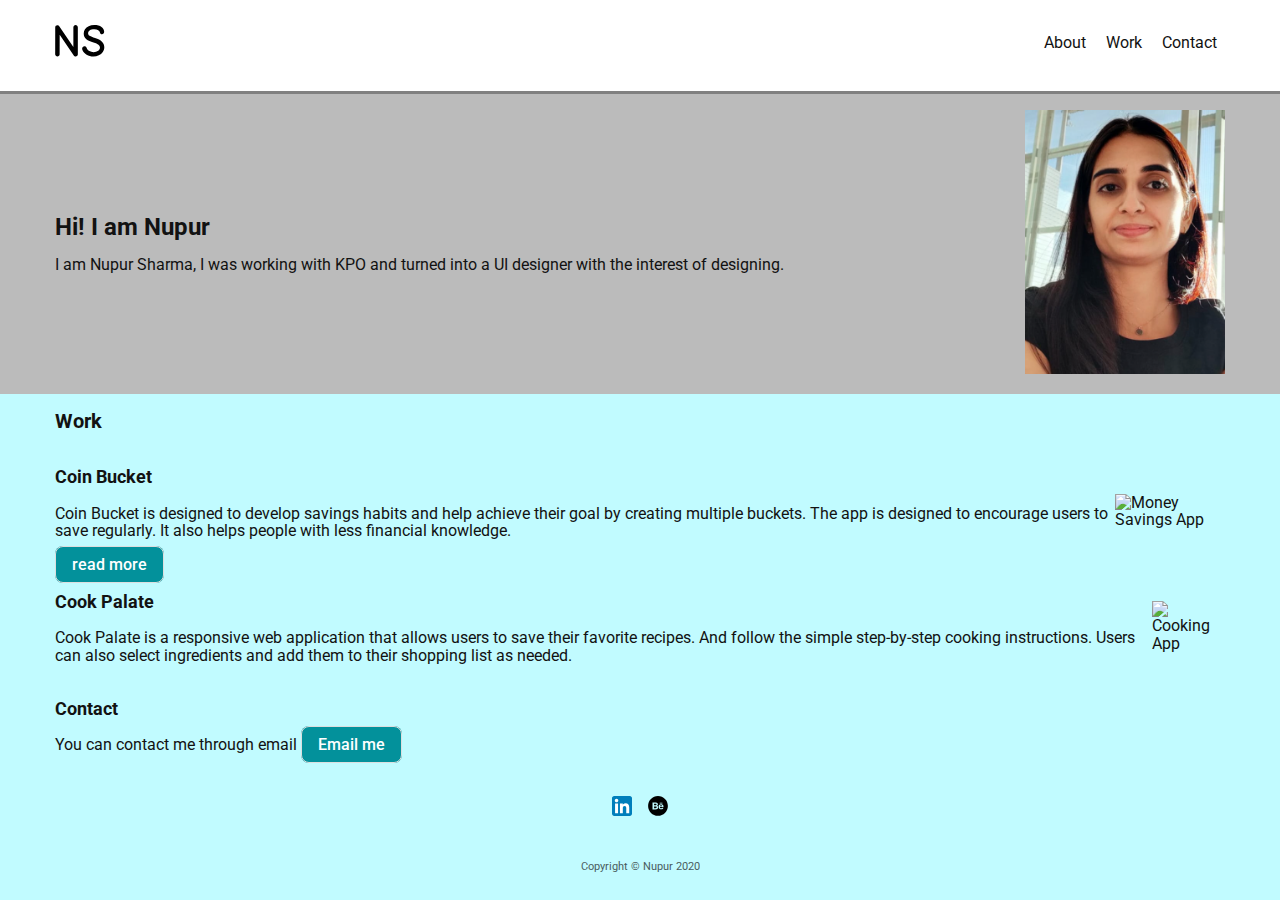
==== commit b0a5a598: "layout changes" ====
--- a/index.html
+++ b/index.html
@@ -15,7 +15,7 @@
 
   <body>
     <header>
-      <div class="container">
+      <div class="container row">
         <a href="/">
           <img src="img/NS.svg" alt="Nupur Sharma" style="width: 50px" />
         </a>
--- a/styles/style.css
+++ b/styles/style.css
@@ -14,8 +14,31 @@
   border-bottom: 3px solid gray;
 }
 
-header nav {
-  float: right;
+ul {
+  padding: 0;
+}
+
+ul li {
+  list-style: none;
+}
+
+.row {
+  display: flex;
+  justify-content: space-between;
+  align-items: center;
+}
+
+@media only screen and (max-width: 576px) {
+  .row {
+    display: flex;
+    flex-direction: column;
+    justify-content: space-between;
+    align-items: center;
+  }
+}
+
+header ul {
+  padding: 0;
 }
 
 header ul li {
@@ -74,6 +97,17 @@
   font-size: 14px;
 }
 
+footer .row {
+  display: unset;
+}
+
+footer ul {
+  display: flex;
+  justify-content: center;
+  align-items: center;
+  gap: 16px;
+}
+
 footer .copyright {
   text-align: center;
   font-size: 11px;
--- a/styles/index.css
+++ b/styles/index.css
@@ -6,14 +6,15 @@
   background-color: rgb(187, 187, 187);
   padding: 16px;
 }
-.hero .col-left {
-  box-sizing: border-box;
-  width: 50%;
-  float: left;
+
+.row {
+  display: flex;
+  flex-direction: row;
 }
 
-.hero .col-right {
-  display: inline-block;
-  box-sizing: border-box;
-  width: 50%;
+@media only screen and (max-width: 576px) {
+  .row {
+    display: flex;
+    flex-direction: column;
+  }
 }
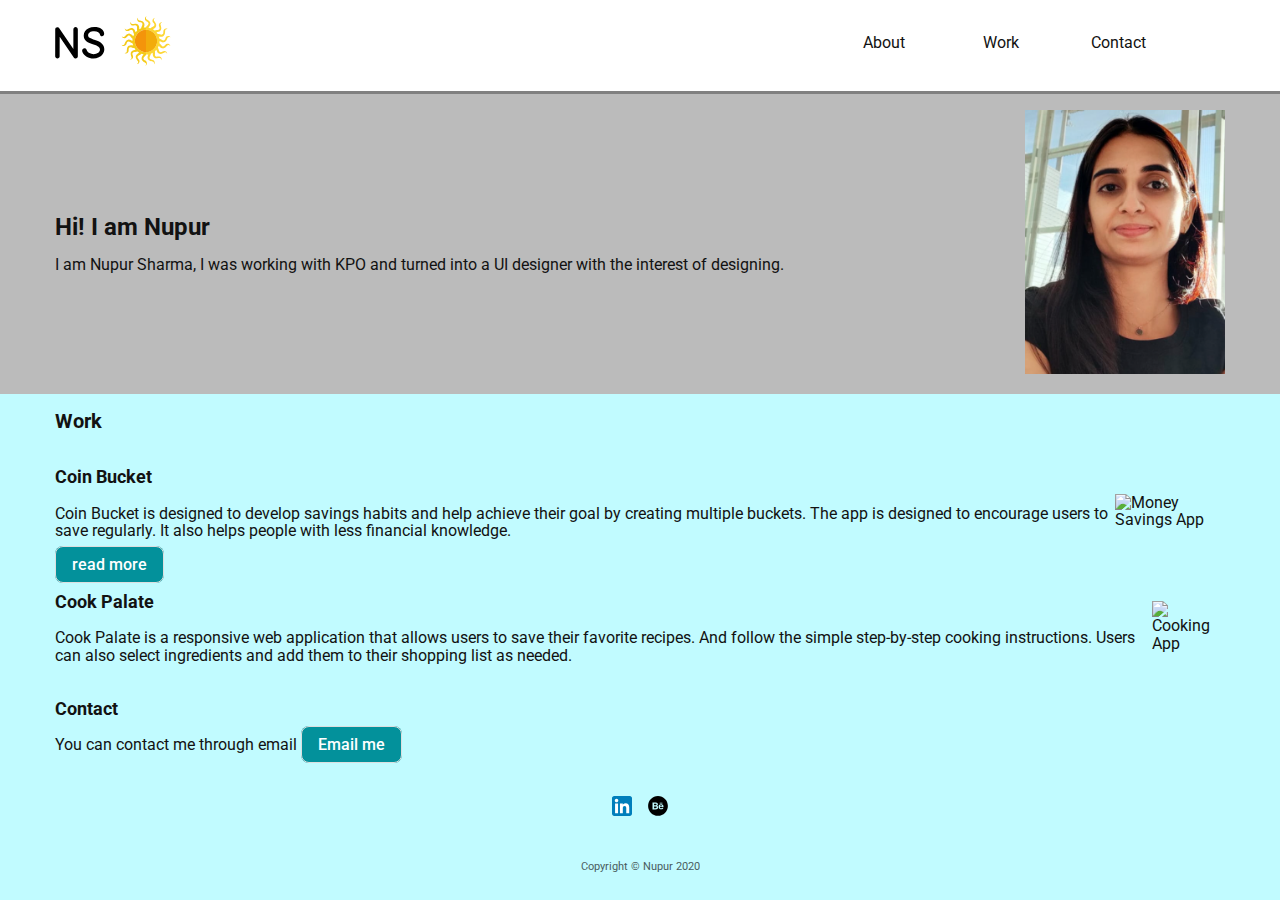
==== commit dfb17113: "add javascript file to HTML pages" ====
--- a/index.html
+++ b/index.html
@@ -1,144 +1,236 @@
 <!DOCTYPE html>
 <html lang="en">
-  <head>
-    <meta charset="UTF-8" />
-    <meta http-equiv="X-UA-Compatible" content="IE=edge" />
-    <meta name="viewport" content="width=device-width, initial-scale=1.0" />
-    <link rel="stylesheet" type="text/css" href="https://cdnjs.com/libraries/normalize" />
-    <link rel="stylesheet" type="text/css" href="/styles/style.css" />
-    <link rel="stylesheet" type="text/css" href="/styles/index.css" />
-    <link rel="preconnect" href="https://fonts.googleapis.com" />
-    <link rel="preconnect" href="https://fonts.gstatic.com" crossorigin />
-    <link href="https://fonts.googleapis.com/css2?family=Roboto:wght@100;400;500;700&display=swap" rel="stylesheet" />
-    <title>Document</title>
-  </head>
-
-  <body>
-    <header>
-      <div class="container row">
-        <a href="/">
-          <img src="img/NS.svg" alt="Nupur Sharma" style="width: 50px" />
-        </a>
-        <nav>
+
+<head>
+  <meta charset="UTF-8" />
+  <meta http-equiv="X-UA-Compatible" content="IE=edge" />
+  <meta name="viewport" content="width=device-width, initial-scale=1.0" />
+  <link rel="stylesheet" type="text/css" href="https://cdnjs.com/libraries/normalize" />
+  <link rel="stylesheet" type="text/css" href="/styles/style.css" />
+  <link rel="stylesheet" type="text/css" href="/styles/index.css" />
+  <link rel="preconnect" href="https://fonts.googleapis.com" />
+  <link rel="preconnect" href="https://fonts.gstatic.com" crossorigin />
+  <link href="https://fonts.googleapis.com/css2?family=Roboto:wght@100;400;500;700&display=swap" rel="stylesheet" />
+  <title>Document</title>
+</head>
+
+<body>
+  <header>
+    <div class="container row">
+      <a href="/">
+        <img src="img/NS.svg" alt="Nupur Sharma" style="width: 50px" />
+        <div>
+          <svg class="sun-back" xmlns="http://www.w3.org/2000/svg" xmlns:xlink="http://www.w3.org/1999/xlink"
+            version="1.1" id="Capa_1" x="0px" y="0px" viewBox="0 0 186.146 186.146"
+            style="enable-background:new 0 0 186.146 186.146;" xml:space="preserve">
+            <g>
+              <path style="fill:#FDD633;"
+                d="M92.846,7.102c0-0.005,0-0.01,0-0.015C92.846,7.092,92.846,7.097,92.846,7.102z" />
+              <path style="fill:#FDD633;"
+                d="M90.036,6.163c0.141-0.328,0.302-0.654,0.481-0.979C90.339,5.508,90.177,5.835,90.036,6.163z" />
+              <path style="fill:#FDD633;"
+                d="M93.072,5.293C93.708,2.477,95.436,0,95.436,0c-0.891,0.61-1.676,1.248-2.363,1.905v3.38   C93.072,5.288,93.072,5.291,93.072,5.293z" />
+              <path style="fill:#FDD633;"
+                d="M92.176,2.845c0.279-0.316,0.574-0.631,0.896-0.94C92.75,2.214,92.456,2.528,92.176,2.845z" />
+              <path style="fill:#FDD633;"
+                d="M90.629,4.987C90.807,4.675,91,4.365,91.215,4.058C91,4.365,90.807,4.675,90.629,4.987z" />
+              <path style="fill:#FDD633;"
+                d="M91.545,16.619c0.452,0.574,0.961,1.113,1.522,1.61C92.506,17.732,91.996,17.193,91.545,16.619z" />
+              <path style="fill:#FDD633;"
+                d="M91.254,4c0.228-0.321,0.481-0.639,0.749-0.955C91.734,3.36,91.481,3.678,91.254,4z" />
+              <path style="fill:#FDD633;"
+                d="M92.915,6.17c-0.002,0.014-0.003,0.028-0.005,0.042C92.912,6.198,92.913,6.184,92.915,6.17z" />
+              <path style="fill:#FDD633;"
+                d="M90.71,186.146c0,0,0.011-0.016,0.027-0.039C90.728,186.12,90.71,186.146,90.71,186.146z" />
+              <path style="fill:#FDD633;"
+                d="M91.845,166.953c0.429,0.297,0.836,0.615,1.219,0.953C92.681,167.568,92.274,167.249,91.845,166.953   z" />
+              <path style="fill:#FDD633;"
+                d="M91.83,185.314c-0.355,0.281-0.724,0.561-1.121,0.832C91.106,185.874,91.475,185.595,91.83,185.314z   " />
+              <path style="fill:#FDD633;"
+                d="M93.068,177.257c0.343,1.157,0.277,2.41,0.005,3.607v3.376c-0.304,0.291-0.635,0.576-0.978,0.859   c6.803-5.597,5.777-12.947,0.978-17.186v9.357C93.072,177.266,93.07,177.262,93.068,177.257z" />
+              <path style="fill:#FDD633;"
+                d="M90.456,166.113c0.479,0.251,0.936,0.527,1.37,0.827C91.39,166.64,90.934,166.363,90.456,166.113z" />
+              <path style="fill:#FDD633;"
+                d="M90.686,148.177c-0.182,0.212-0.361,0.424-0.553,0.632   C90.326,148.601,90.503,148.389,90.686,148.177z" />
+              <path style="fill:#FDD633;"
+                d="M89.37,8.36c0.061-0.331,0.14-0.663,0.236-0.995C89.51,7.698,89.431,8.029,89.37,8.36z" />
+              <path style="fill:#FDD633;"
+                d="M91.51,16.573c-0.439-0.563-0.821-1.159-1.142-1.781C90.689,15.414,91.071,16.01,91.51,16.573z" />
+              <path style="fill:#FDD633;"
+                d="M89.549,12.681c-0.173-0.646-0.281-1.308-0.321-1.981C89.268,11.373,89.376,12.035,89.549,12.681z" />
+              <path style="fill:#FDD633;" d="M90.785,186.035L90.785,186.035L90.785,186.035z" />
+              <path style="fill:#FDD633;"
+                d="M90.325,14.707c-0.309-0.612-0.558-1.248-0.742-1.902C89.767,13.46,90.016,14.095,90.325,14.707z" />
+              <path style="fill:#FDD633;"
+                d="M92.706,176.374c-0.065-0.125-0.133-0.249-0.21-0.37C92.574,176.126,92.64,176.249,92.706,176.374z" />
+              <path style="fill:#FDD633;"
+                d="M92.31,175.735c-0.165-0.222-0.345-0.438-0.562-0.642C91.965,175.296,92.143,175.514,92.31,175.735z   " />
+              <path style="fill:#FDD633;"
+                d="M89.234,9.445c0.021-0.309,0.059-0.619,0.111-0.93C89.294,8.827,89.256,9.137,89.234,9.445z" />
+              <path style="fill:#FDD633;"
+                d="M93.072,144.97c-0.225,0.357-0.469,0.711-0.715,1.064C92.605,145.68,92.847,145.327,93.072,144.97z" />
+              <path style="fill:#FDD633;"
+                d="M92.001,146.535c-0.211,0.289-0.432,0.575-0.659,0.86C91.571,147.11,91.789,146.824,92.001,146.535z   " />
+              <path style="fill:#FDD633;"
+                d="M89.658,7.2c0.094-0.304,0.203-0.608,0.328-0.911C89.861,6.592,89.753,6.896,89.658,7.2z" />
+              <path style="fill:#FDD633;"
+                d="M164.548,108.336c-4.741,6.145-9.624,8.825-15.949-1.058c-1.613-2.521-3.551-4.549-5.539-6.175   c0.399-2.514,0.615-5.088,0.632-7.709c4.806,2.293,8.556,5.933,15.997,4.619c9.526-1.678,11.352-13.223,14.388-17.876   c3.039-4.651,11.065-0.897,11.065-0.897c-8.127-8.296-17.202-4.074-19.685,3.729c-2.354,7.397-6.026,11.586-15.349,4.462   c-2.38-1.819-4.896-3.063-7.322-3.91c-0.488-2.559-1.167-5.051-2.025-7.458c5.295,0.514,10.063,2.647,16.6-1.13   c8.379-4.835,6.146-16.309,7.406-21.72c1.265-5.41,10.091-4.629,10.091-4.629c-10.474-5.016-17.558,2.057-17.222,10.238   c0.318,7.756-1.7,12.947-12.897,9.441c-2.857-0.895-5.645-1.203-8.214-1.17c-1.331-2.22-2.822-4.33-4.466-6.313   c5.154-1.331,10.366-0.954,15.22-6.742c6.22-7.409,0.197-17.427-0.469-22.943c-0.661-5.515,7.899-7.8,7.899-7.8   c-11.558-1.132-15.796,7.938-12.682,15.511c2.952,7.179,2.831,12.748-8.891,13.282c-2.994,0.137-5.719,0.804-8.124,1.716   c-1.996-1.626-4.122-3.098-6.354-4.408c4.39-3.014,9.417-4.441,12-11.542c3.311-9.089-5.775-16.443-8.287-21.399   c-2.509-4.957,4.754-10.032,4.754-10.032c-11.247,2.889-12.128,12.861-6.611,18.913c5.229,5.737,7.021,11.012-3.813,15.523   c-2.764,1.151-5.099,2.708-7.046,4.385c-2.415-0.837-4.914-1.494-7.481-1.961c3.095-4.335,7.332-7.396,7.332-14.955   c0-9.671-11.053-13.472-15.107-17.272c-0.688-0.644-1.096-1.393-1.327-2.184l0,0v9.363c0.78,0.689,1.656,1.298,2.617,1.802   c6.876,3.602,10.364,7.945,1.728,15.89c-2.208,2.032-3.871,4.296-5.128,6.544c0.241-0.432,0.511-0.863,0.783-1.292v10.437l0,0   c22.898,0,41.462,18.563,41.462,41.459c0,22.9-18.563,41.463-41.462,41.463l0,0v10.433c0.271-0.429,0.541-0.858,0.781-1.288   c2.618-0.039,5.186-0.276,7.693-0.699c-1.424,5.128-4.355,9.456-1.77,16.553c3.307,9.09,14.993,8.881,20.104,11.064   c5.108,2.186,2.805,10.743,2.805,10.743c6.76-9.445,1.026-17.649-7.092-18.74c-7.692-1.031-12.455-3.921-7.058-14.341   c1.376-2.657,2.164-5.346,2.577-7.882c2.426-0.925,4.762-2.034,6.992-3.307c0.416,5.308-0.86,10.376,3.997,16.16   c6.217,7.413,17.127,3.22,22.676,3.523c5.549,0.307,6.311,9.135,6.311,9.135c3.121-11.187-5.072-16.936-13.072-15.183   c-7.582,1.66-13.045,0.574-11.538-11.064c0.386-2.975,0.201-5.774-0.28-8.303c1.951-1.691,3.771-3.524,5.444-5.491   c2.209,4.848,2.739,10.05,9.285,13.827c8.377,4.839,17.196-2.834,22.513-4.446c5.319-1.61,9.055,6.426,9.055,6.426   c-0.893-11.579-10.56-14.179-17.477-9.798c-6.557,4.153-12.061,5.002-14.626-6.447c-0.654-2.923-1.78-5.487-3.096-7.697   c1.252-2.239,2.342-4.582,3.245-7.016c3.726,3.796,6.008,8.492,13.44,9.8c9.525,1.683,15.189-8.543,19.634-11.877   c4.448-3.331,10.706,2.94,10.706,2.94C179.521,100.988,169.55,101.852,164.548,108.336z" />
+              <path style="fill:#FDD633;"
+                d="M89.219,10.548c-0.015-0.331-0.014-0.665,0.006-0.999C89.205,9.884,89.205,10.217,89.219,10.548z" />
+              <path style="fill:#F4CA19;"
+                d="M93.073,8.871c-0.167-0.573-0.234-1.169-0.227-1.769c0-0.005,0-0.01,0-0.015   c0.004-0.292,0.027-0.584,0.064-0.875c0.002-0.014,0.003-0.028,0.005-0.042c0.038-0.294,0.091-0.587,0.157-0.876   c0-0.003,0.001-0.006,0.001-0.009v-3.38l0,0c0,0,0,0-0.001,0c-0.323,0.309-0.617,0.623-0.896,0.94   c-0.059,0.066-0.117,0.133-0.174,0.2C91.734,3.36,91.481,3.678,91.254,4c-0.014,0.02-0.025,0.039-0.039,0.058   C91,4.365,90.807,4.675,90.629,4.987c-0.037,0.065-0.076,0.131-0.112,0.196c-0.178,0.325-0.34,0.652-0.481,0.979   c-0.018,0.042-0.033,0.084-0.05,0.127c-0.125,0.303-0.233,0.607-0.328,0.911c-0.017,0.055-0.036,0.11-0.052,0.165   C89.51,7.698,89.431,8.029,89.37,8.36c-0.009,0.052-0.016,0.103-0.025,0.155c-0.052,0.311-0.09,0.621-0.111,0.93   c-0.003,0.035-0.007,0.069-0.009,0.104c-0.02,0.335-0.021,0.668-0.006,0.999c0.002,0.051,0.006,0.101,0.009,0.152   c0.04,0.672,0.148,1.335,0.321,1.981c0.011,0.042,0.023,0.083,0.034,0.124c0.184,0.654,0.433,1.29,0.742,1.902   c0.014,0.028,0.028,0.057,0.043,0.085c0.321,0.622,0.703,1.218,1.142,1.781c0.012,0.015,0.023,0.03,0.035,0.045   c0.452,0.574,0.961,1.113,1.522,1.61c0.002,0.002,0.004,0.004,0.006,0.006v0V8.871L93.073,8.871z" />
+              <path style="fill:#F4CA19;"
+                d="M93.072,134.537c-22.898,0-41.461-18.563-41.461-41.463c0-22.896,18.562-41.459,41.461-41.459h0.001   V41.178c-0.272,0.43-0.542,0.861-0.783,1.292c-2.618,0.04-5.186,0.277-7.692,0.699c1.423-5.131,4.358-9.457,1.775-16.559   c-3.308-9.088-14.995-8.88-20.105-11.064c-5.11-2.184-2.806-10.742-2.806-10.742c-6.761,9.445-1.026,17.651,7.091,18.741   c7.694,1.033,12.457,3.921,7.058,14.341c-1.377,2.657-2.164,5.349-2.578,7.884c-2.426,0.926-4.761,2.036-6.991,3.307   C67.623,43.77,68.902,38.7,64.045,32.91c-6.218-7.409-17.128-3.215-22.677-3.52c-5.549-0.304-6.311-9.133-6.311-9.133   c-3.122,11.187,5.073,16.937,13.073,15.185c7.583-1.662,13.046-0.577,11.538,11.062c-0.386,2.975-0.202,5.777,0.279,8.307   c-1.95,1.689-3.77,3.522-5.442,5.488c-2.209-4.848-2.74-10.051-9.286-13.831c-8.378-4.836-17.195,2.837-22.514,4.448   c-5.318,1.611-9.054-6.424-9.054-6.424c0.893,11.579,10.559,14.18,17.478,9.797c6.557-4.154,12.062-5.004,14.625,6.449   c0.653,2.921,1.782,5.487,3.096,7.697c-1.251,2.239-2.341,4.581-3.245,7.016c-3.725-3.798-6.006-8.494-13.441-9.805   c-9.526-1.68-15.188,8.546-19.634,11.881c-4.447,3.332-10.705-2.941-10.705-2.941c4.799,10.576,14.772,9.712,19.775,3.229   c4.741-6.146,9.623-8.828,15.949,1.059c1.612,2.521,3.549,4.548,5.539,6.174c-0.4,2.513-0.616,5.086-0.632,7.709   c-4.807-2.295-8.557-5.936-15.999-4.623c-9.526,1.679-11.349,13.225-14.387,17.878c-3.039,4.653-11.065,0.899-11.065,0.899   c8.126,8.295,17.204,4.073,19.687-3.73c2.352-7.396,6.024-11.586,15.349-4.461c2.379,1.818,4.894,3.063,7.32,3.91   c0.489,2.558,1.167,5.049,2.025,7.457c-5.294-0.515-10.062-2.647-16.6,1.128c-8.378,4.836-6.142,16.31-7.405,21.722   c-1.265,5.411-10.091,4.629-10.091,4.629c10.475,5.017,17.56-2.056,17.224-10.237c-0.32-7.757,1.698-12.948,12.898-9.442   c2.855,0.895,5.641,1.202,8.209,1.171c1.33,2.218,2.822,4.33,4.465,6.313c-5.153,1.328-10.364,0.954-15.219,6.74   c-6.219,7.409-0.194,17.426,0.471,22.942c0.662,5.518-7.9,7.8-7.9,7.8c11.558,1.133,15.798-7.936,12.684-15.509   c-2.953-7.18-2.832-12.749,8.891-13.284c2.991-0.137,5.715-0.802,8.119-1.713c1.996,1.626,4.121,3.098,6.353,4.408   c-4.388,3.013-9.415,4.442-11.997,11.542c-3.31,9.088,5.777,16.439,8.289,21.398c2.509,4.957-4.756,10.032-4.756,10.032   c11.249-2.89,12.131-12.86,6.614-18.913c-5.23-5.735-7.022-11.011,3.811-15.523c2.762-1.15,5.095-2.705,7.042-4.381   c2.415,0.838,4.914,1.495,7.48,1.962c-3.093,4.333-7.329,7.396-7.326,14.949c-0.002,9.673,11.051,13.475,15.107,17.275   c0.217,0.203,0.397,0.42,0.562,0.642c0.065,0.089,0.128,0.179,0.186,0.27c0.077,0.121,0.146,0.245,0.21,0.37   c0.147,0.287,0.272,0.58,0.362,0.883c0.001,0.005,0.003,0.009,0.005,0.014v-9.357v-0.001c-0.003-0.003-0.006-0.005-0.009-0.007   c-0.384-0.338-0.79-0.656-1.219-0.953c-0.006-0.004-0.013-0.009-0.019-0.013c-0.435-0.3-0.892-0.576-1.37-0.827   c-6.876-3.604-10.363-7.946-1.728-15.893c0.499-0.459,0.962-0.932,1.405-1.411c0.192-0.208,0.371-0.42,0.553-0.632   c0.224-0.259,0.446-0.518,0.656-0.782c0.227-0.285,0.448-0.571,0.659-0.86c0.122-0.166,0.24-0.333,0.356-0.5   c0.246-0.354,0.49-0.708,0.715-1.064l0.001-0.001l0,0L93.072,134.537L93.072,134.537z" />
+              <path style="fill:#F4CA19;"
+                d="M93.073,180.865L93.073,180.865c-0.559,2.459-1.948,4.656-2.288,5.169l0,0.001   c-0.021,0.031-0.036,0.054-0.048,0.072c-0.016,0.023-0.027,0.039-0.027,0.039c0.397-0.271,0.765-0.551,1.121-0.832   c0.089-0.071,0.178-0.143,0.265-0.214c0.343-0.283,0.674-0.568,0.978-0.859V180.865z" />
+              <path style="fill:#F2AB0C;"
+                d="M134.535,93.074c0-22.896-18.563-41.459-41.462-41.459v82.922   C115.971,134.537,134.535,115.974,134.535,93.074z" />
+              <path style="fill:#F4940B;"
+                d="M51.612,93.074c0,22.9,18.562,41.463,41.461,41.463h0.001l0,0V51.615l0,0h-0.001   C70.174,51.615,51.612,70.177,51.612,93.074z" />
+            </g>
+            <g>
+            </g>
+            <g>
+            </g>
+            <g>
+            </g>
+            <g>
+            </g>
+            <g>
+            </g>
+            <g>
+            </g>
+            <g>
+            </g>
+            <g>
+            </g>
+            <g>
+            </g>
+            <g>
+            </g>
+            <g>
+            </g>
+            <g>
+            </g>
+            <g>
+            </g>
+            <g>
+            </g>
+            <g>
+            </g>
+          </svg>
+        </div>
+      </a>
+      <nav>
+        <ul>
+          <li>
+            <a href="about.html">About</a>
+          </li>
+          <li>
+            <a href="index.html#work">Work</a>
+          </li>
+          <li>
+            <a href="#contact">Contact</a>
+          </li>
+        </ul>
+      </nav>
+    </div>
+  </header>
+  <main>
+    <div id="hero" class="hero">
+      <div class="container">
+        <div class="row">
+          <div class="col-left">
+            <h1>Hi! I am Nupur</h1>
+            <p>
+              I am Nupur Sharma, I was working with KPO and turned into a UI designer with the interest of designing.
+            </p>
+          </div>
+          <div class="col-right">
+            <img src="img/profile.png" alt="Nupur Sharma" style="width: 200px" />
+          </div>
+        </div>
+      </div>
+    </div>
+
+    <div id="work">
+      <div class="container">
+        <h2>
+          <!-- Full width row -->
+          Work
+        </h2>
+
+        <div class="parent">
+          <div class="row">
+            <div class="column1">
+              <h3>Coin Bucket</h3>
+              <p>
+                Coin Bucket is designed to develop savings habits and help achieve their goal by creating multiple
+                buckets. The app is designed to encourage users to save regularly. It also helps people with less
+                financial knowledge.
+              </p>
+              <a class="button" href="/projects/money-savings.html"> read more </a>
+            </div>
+            <div class="column2">
+              <picture>
+                <source srcset="img/1-section-money-saving.jpeg" media="(max-width:767px)" />
+                <img src="img/1-section-money-saving.jpeg" alt="Money Savings App" width="100%" />
+              </picture>
+            </div>
+          </div>
+        </div>
+
+        <div class="parent">
+          <div class="row">
+            <div class="column1">
+              <h3>Cook Palate</h3>
+              <p>
+                Cook Palate is a responsive web application that allows users to save their favorite recipes. And
+                follow the simple step-by-step cooking instructions. Users can also select ingredients and add them to
+                their shopping list as needed.
+              </p>
+            </div>
+            <div class="column2">
+              <picture>
+                <source srcset="img/1-section-cooking.jpeg" media="(max-width:767px)" />
+                <img src="img/1-section-cooking.jpeg" alt="Cooking App" width="100%" />
+              </picture>
+            </div>
+          </div>
+        </div>
+      </div>
+    </div>
+  </main>
+  <footer id="contact">
+    <div class="container">
+      <div class="row">
+        <h3>Contact</h3>
+        <p>
+          You can contact me through email
+          <a class="button" href="mailto:nupur9294@gmail.com"> Email me</a>
+        </p>
+        <div>
           <ul>
             <li>
-              <a href="about.html">About</a>
+              <a href="https://www.linkedin.com/in/nupursharma9294/" target="_blank">
+                <svg xmlns="http://www.w3.org/2000/svg" height="72" viewBox="0 0 72 72" width="20">
+                  <g fill="none" fill-rule="evenodd">
+                    <path
+                      d="M8,72 L64,72 C68.418278,72 72,68.418278 72,64 L72,8 C72,3.581722 68.418278,-8.11624501e-16 64,0 L8,0 C3.581722,8.11624501e-16 -5.41083001e-16,3.581722 0,8 L0,64 C5.41083001e-16,68.418278 3.581722,72 8,72 Z"
+                      fill="#007EBB" />
+                    <path
+                      d="M62,62 L51.315625,62 L51.315625,43.8021149 C51.315625,38.8127542 49.4197917,36.0245323 45.4707031,36.0245323 C41.1746094,36.0245323 38.9300781,38.9261103 38.9300781,43.8021149 L38.9300781,62 L28.6333333,62 L28.6333333,27.3333333 L38.9300781,27.3333333 L38.9300781,32.0029283 C38.9300781,32.0029283 42.0260417,26.2742151 49.3825521,26.2742151 C56.7356771,26.2742151 62,30.7644705 62,40.051212 L62,62 Z M16.349349,22.7940133 C12.8420573,22.7940133 10,19.9296567 10,16.3970067 C10,12.8643566 12.8420573,10 16.349349,10 C19.8566406,10 22.6970052,12.8643566 22.6970052,16.3970067 C22.6970052,19.9296567 19.8566406,22.7940133 16.349349,22.7940133 Z M11.0325521,62 L21.769401,62 L21.769401,27.3333333 L11.0325521,27.3333333 L11.0325521,62 Z"
+                      fill="#FFF" />
+                  </g>
+                </svg>
+              </a>
             </li>
             <li>
-              <a href="index.html#work">Work</a>
-            </li>
-            <li>
-              <a href="#contact">Contact</a>
-            </li>
-          </ul>
-        </nav>
-      </div>
-    </header>
-    <main>
-      <div id="hero" class="hero">
-        <div class="container">
-          <div class="row">
-            <div class="col-left">
-              <h1>Hi! I am Nupur</h1>
-              <p>
-                I am Nupur Sharma, I was working with KPO and turned into a UI designer with the interest of designing.
-              </p>
-            </div>
-            <div class="col-right">
-              <img src="img/profile.png" alt="Nupur Sharma" style="width: 200px" />
-            </div>
-          </div>
-        </div>
-      </div>
-
-      <div id="work">
-        <div class="container">
-          <h2>
-            <!-- Full width row -->
-            Work
-          </h2>
-
-          <div class="parent">
-            <div class="row">
-              <div class="column1">
-                <h3>Coin Bucket</h3>
-                <p>
-                  Coin Bucket is designed to develop savings habits and help achieve their goal by creating multiple
-                  buckets. The app is designed to encourage users to save regularly. It also helps people with less
-                  financial knowledge.
-                </p>
-                <a class="button" href="/projects/money-savings.html"> read more </a>
-              </div>
-              <div class="column2">
-                <picture>
-                  <source srcset="img/1-section-money-saving.jpeg" media="(max-width:767px)" />
-                  <img src="img/1-section-money-saving.jpeg" alt="Money Savings App" width="100%" />
-                </picture>
-              </div>
-            </div>
-          </div>
-
-          <div class="parent">
-            <div class="row">
-              <div class="column1">
-                <h3>Cook Palate</h3>
-                <p>
-                  Cook Palate is a responsive web application that allows users to save their favorite recipes. And
-                  follow the simple step-by-step cooking instructions. Users can also select ingredients and add them to
-                  their shopping list as needed.
-                </p>
-              </div>
-              <div class="column2">
-                <picture>
-                  <source srcset="img/1-section-cooking.jpeg" media="(max-width:767px)" />
-                  <img src="img/1-section-cooking.jpeg" alt="Cooking App" width="100%" />
-                </picture>
-              </div>
-            </div>
-          </div>
-        </div>
-      </div>
-    </main>
-    <footer id="contact">
-      <div class="container">
-        <div class="row">
-          <h3>Contact</h3>
-          <p>
-            You can contact me through email
-            <a class="button" href="mailto:nupur9294@gmail.com"> Email me</a>
-          </p>
-          <div>
-            <ul>
-              <li>
-                <a href="https://www.linkedin.com/in/nupursharma9294/" target="_blank">
-                  <svg xmlns="http://www.w3.org/2000/svg" height="72" viewBox="0 0 72 72" width="20">
-                    <g fill="none" fill-rule="evenodd">
-                      <path
-                        d="M8,72 L64,72 C68.418278,72 72,68.418278 72,64 L72,8 C72,3.581722 68.418278,-8.11624501e-16 64,0 L8,0 C3.581722,8.11624501e-16 -5.41083001e-16,3.581722 0,8 L0,64 C5.41083001e-16,68.418278 3.581722,72 8,72 Z"
-                        fill="#007EBB"
-                      />
-                      <path
-                        d="M62,62 L51.315625,62 L51.315625,43.8021149 C51.315625,38.8127542 49.4197917,36.0245323 45.4707031,36.0245323 C41.1746094,36.0245323 38.9300781,38.9261103 38.9300781,43.8021149 L38.9300781,62 L28.6333333,62 L28.6333333,27.3333333 L38.9300781,27.3333333 L38.9300781,32.0029283 C38.9300781,32.0029283 42.0260417,26.2742151 49.3825521,26.2742151 C56.7356771,26.2742151 62,30.7644705 62,40.051212 L62,62 Z M16.349349,22.7940133 C12.8420573,22.7940133 10,19.9296567 10,16.3970067 C10,12.8643566 12.8420573,10 16.349349,10 C19.8566406,10 22.6970052,12.8643566 22.6970052,16.3970067 C22.6970052,19.9296567 19.8566406,22.7940133 16.349349,22.7940133 Z M11.0325521,62 L21.769401,62 L21.769401,27.3333333 L11.0325521,27.3333333 L11.0325521,62 Z"
-                        fill="#FFF"
-                      />
-                    </g>
-                  </svg>
-                </a>
-              </li>
-              <li>
-                <a href="https://www.behance.net/nupursharma9294" target="_blank">
-                  <svg
-                    xmlns="http://www.w3.org/2000/svg"
-                    xmlns:xlink="http://www.w3.org/1999/xlink"
-                    version="1.1"
-                    width="20"
-                    height="20"
-                    viewBox="0 0 256 256"
-                    xml:space="preserve"
-                  >
-                    <defs></defs>
-                    <g
-                      style="
+              <a href="https://www.behance.net/nupursharma9294" target="_blank">
+                <svg xmlns="http://www.w3.org/2000/svg" xmlns:xlink="http://www.w3.org/1999/xlink" version="1.1"
+                  width="20" height="20" viewBox="0 0 256 256" xml:space="preserve">
+                  <defs></defs>
+                  <g style="
                         stroke: none;
                         stroke-width: 0;
                         stroke-dasharray: none;
@@ -148,12 +240,10 @@
                         fill: none;
                         fill-rule: nonzero;
                         opacity: 1;
-                      "
-                      transform="translate(1.4065934065934016 1.4065934065934016) scale(2.81 2.81)"
-                    >
-                      <path
-                        d="M 58.938 41.512 c -1.498 0 -2.655 0.431 -3.476 1.278 c -0.827 0.845 -1.342 1.995 -1.553 3.45 h 10.04 v 0 c -0.109 -1.549 -0.626 -2.721 -1.557 -3.522 C 61.468 41.915 60.314 41.512 58.938 41.512 z"
-                        style="
+                      " transform="translate(1.4065934065934016 1.4065934065934016) scale(2.81 2.81)">
+                    <path
+                      d="M 58.938 41.512 c -1.498 0 -2.655 0.431 -3.476 1.278 c -0.827 0.845 -1.342 1.995 -1.553 3.45 h 10.04 v 0 c -0.109 -1.549 -0.626 -2.721 -1.557 -3.522 C 61.468 41.915 60.314 41.512 58.938 41.512 z"
+                      style="
                           stroke: none;
                           stroke-width: 1;
                           stroke-dasharray: none;
@@ -163,13 +253,10 @@
                           fill: rgb(0, 0, 0);
                           fill-rule: nonzero;
                           opacity: 1;
-                        "
-                        transform=" matrix(1 0 0 1 0 0) "
-                        stroke-linecap="round"
-                      />
-                      <path
-                        d="M 37.047 40.939 c 0.842 -0.513 1.262 -1.425 1.262 -2.735 c 0 -1.447 -0.556 -2.408 -1.671 -2.87 c -0.958 -0.321 -2.185 -0.487 -3.672 -0.487 h -5.79 v 6.863 h 6.583 C 35.111 41.71 36.205 41.453 37.047 40.939 z"
-                        style="
+                        " transform=" matrix(1 0 0 1 0 0) " stroke-linecap="round" />
+                    <path
+                      d="M 37.047 40.939 c 0.842 -0.513 1.262 -1.425 1.262 -2.735 c 0 -1.447 -0.556 -2.408 -1.671 -2.87 c -0.958 -0.321 -2.185 -0.487 -3.672 -0.487 h -5.79 v 6.863 h 6.583 C 35.111 41.71 36.205 41.453 37.047 40.939 z"
+                      style="
                           stroke: none;
                           stroke-width: 1;
                           stroke-dasharray: none;
@@ -179,13 +266,10 @@
                           fill: rgb(0, 0, 0);
                           fill-rule: nonzero;
                           opacity: 1;
-                        "
-                        transform=" matrix(1 0 0 1 0 0) "
-                        stroke-linecap="round"
-                      />
-                      <path
-                        d="M 36.964 47.388 c -0.737 -0.341 -1.777 -0.515 -3.111 -0.527 h -6.678 v 8.291 h 6.574 c 1.351 0 2.396 -0.177 3.151 -0.546 c 1.361 -0.678 2.043 -1.969 2.043 -3.885 C 38.943 49.105 38.282 47.988 36.964 47.388 z"
-                        style="
+                        " transform=" matrix(1 0 0 1 0 0) " stroke-linecap="round" />
+                    <path
+                      d="M 36.964 47.388 c -0.737 -0.341 -1.777 -0.515 -3.111 -0.527 h -6.678 v 8.291 h 6.574 c 1.351 0 2.396 -0.177 3.151 -0.546 c 1.361 -0.678 2.043 -1.969 2.043 -3.885 C 38.943 49.105 38.282 47.988 36.964 47.388 z"
+                      style="
                           stroke: none;
                           stroke-width: 1;
                           stroke-dasharray: none;
@@ -195,13 +279,10 @@
                           fill: rgb(0, 0, 0);
                           fill-rule: nonzero;
                           opacity: 1;
-                        "
-                        transform=" matrix(1 0 0 1 0 0) "
-                        stroke-linecap="round"
-                      />
-                      <path
-                        d="M 45 0 C 20.147 0 0 20.147 0 45 c 0 24.853 20.147 45 45 45 c 24.853 0 45 -20.147 45 -45 C 90 20.147 69.853 0 45 0 z M 52.625 30.735 h 12.529 v 3.112 h -0.001 H 52.625 V 30.735 z M 44.115 56.129 c -0.589 0.968 -1.321 1.785 -2.201 2.444 c -0.99 0.761 -2.163 1.283 -3.511 1.562 c -1.352 0.279 -2.816 0.42 -4.393 0.42 H 20 V 29.445 h 15.025 c 3.787 0.062 6.472 1.159 8.058 3.314 c 0.951 1.322 1.423 2.907 1.423 4.751 c 0 1.902 -0.477 3.424 -1.438 4.58 c -0.534 0.648 -1.324 1.238 -2.369 1.77 c 1.583 0.579 2.784 1.492 3.587 2.748 c 0.808 1.252 1.212 2.772 1.212 4.557 C 45.497 53.011 45.042 54.667 44.115 56.129 z M 69.994 50.084 H 53.769 c 0.089 2.24 0.863 3.806 2.329 4.702 c 0.884 0.562 1.956 0.837 3.212 0.837 c 1.324 0 2.403 -0.335 3.233 -1.023 c 0.453 -0.365 0.852 -0.879 1.197 -1.529 h 5.947 c -0.156 1.323 -0.872 2.664 -2.159 4.028 c -1.994 2.167 -4.79 3.253 -8.381 3.253 c -2.967 0 -5.581 -0.916 -7.85 -2.742 c -2.262 -1.832 -3.398 -4.804 -3.398 -8.927 c 0 -3.866 1.02 -6.825 3.066 -8.885 c 2.054 -2.064 4.705 -3.091 7.972 -3.091 c 1.937 0 3.683 0.346 5.24 1.042 c 1.553 0.697 2.836 1.793 3.847 3.3 c 0.915 1.327 1.503 2.862 1.777 4.609 C 69.953 46.677 70.022 48.154 69.994 50.084 z"
-                        style="
+                        " transform=" matrix(1 0 0 1 0 0) " stroke-linecap="round" />
+                    <path
+                      d="M 45 0 C 20.147 0 0 20.147 0 45 c 0 24.853 20.147 45 45 45 c 24.853 0 45 -20.147 45 -45 C 90 20.147 69.853 0 45 0 z M 52.625 30.735 h 12.529 v 3.112 h -0.001 H 52.625 V 30.735 z M 44.115 56.129 c -0.589 0.968 -1.321 1.785 -2.201 2.444 c -0.99 0.761 -2.163 1.283 -3.511 1.562 c -1.352 0.279 -2.816 0.42 -4.393 0.42 H 20 V 29.445 h 15.025 c 3.787 0.062 6.472 1.159 8.058 3.314 c 0.951 1.322 1.423 2.907 1.423 4.751 c 0 1.902 -0.477 3.424 -1.438 4.58 c -0.534 0.648 -1.324 1.238 -2.369 1.77 c 1.583 0.579 2.784 1.492 3.587 2.748 c 0.808 1.252 1.212 2.772 1.212 4.557 C 45.497 53.011 45.042 54.667 44.115 56.129 z M 69.994 50.084 H 53.769 c 0.089 2.24 0.863 3.806 2.329 4.702 c 0.884 0.562 1.956 0.837 3.212 0.837 c 1.324 0 2.403 -0.335 3.233 -1.023 c 0.453 -0.365 0.852 -0.879 1.197 -1.529 h 5.947 c -0.156 1.323 -0.872 2.664 -2.159 4.028 c -1.994 2.167 -4.79 3.253 -8.381 3.253 c -2.967 0 -5.581 -0.916 -7.85 -2.742 c -2.262 -1.832 -3.398 -4.804 -3.398 -8.927 c 0 -3.866 1.02 -6.825 3.066 -8.885 c 2.054 -2.064 4.705 -3.091 7.972 -3.091 c 1.937 0 3.683 0.346 5.24 1.042 c 1.553 0.697 2.836 1.793 3.847 3.3 c 0.915 1.327 1.503 2.862 1.777 4.609 C 69.953 46.677 70.022 48.154 69.994 50.084 z"
+                      style="
                           stroke: none;
                           stroke-width: 1;
                           stroke-dasharray: none;
@@ -211,19 +292,19 @@
                           fill: rgb(0, 0, 0);
                           fill-rule: nonzero;
                           opacity: 1;
-                        "
-                        transform=" matrix(1 0 0 1 0 0) "
-                        stroke-linecap="round"
-                      />
-                    </g>
-                  </svg>
-                </a>
-              </li>
-            </ul>
-          </div>
-        </div>
-        <p class="copyright">Copyright © Nupur 2020</p>
+                        " transform=" matrix(1 0 0 1 0 0) " stroke-linecap="round" />
+                  </g>
+                </svg>
+              </a>
+            </li>
+          </ul>
+        </div>
       </div>
-    </footer>
-  </body>
-</html>
+      <p class="copyright">Copyright © Nupur 2020</p>
+    </div>
+  </footer>
+
+  <script src="js/scripts.js"></script>
+</body>
+
+</html>--- a/styles/style.css
+++ b/styles/style.css
@@ -1,8 +1,14 @@
+* {
+  box-sizing: border-box;
+}
+
+html {
+  scroll-behavior: smooth;
+}
 body {
   color: #121212;
-  font-family: "Roboto", sans-serif;
+  font-family: 'Roboto', sans-serif;
   font-size: 16px;
-  /* font-weight: 500; */
   line-height: 1.1;
   background-color: #c1fbff;
   margin: 0;
@@ -67,6 +73,12 @@
   border-radius: 8px;
   color: #fff;
   font-weight: 500;
+  transition-duration: 0.5s;
+  transition-property: opacity;
+}
+.button:hover {
+  opacity: 0.8;
+  color: #fff;
 }
 .container {
   max-width: 1200px;
@@ -76,6 +88,12 @@
 
 img {
   width: 100%;
+  transition-duration: 0.5s;
+  transition-property: scale;
+}
+
+img:hover {
+  scale: 1.05;
 }
 
 h1 {
@@ -113,3 +131,26 @@
   font-size: 11px;
   opacity: 0.7;
 }
+
+header a {
+  display: grid;
+  grid-template-columns: 1fr 1fr;
+  align-items: center;
+  gap: 16px;
+}
+
+@keyframes sun-move-reverse {
+  from {
+    transform: rotate(360deg);
+    background-color: rgba(0, 30, 255, 0.746);
+  }
+  to {
+    transform: rotate(0deg);
+    background-color: rgba(255, 0, 208, 0.64);
+  }
+}
+
+.sun-back {
+  animation: 5s sun-move-reverse infinite alternate linear;
+  border-radius: 50%;
+}--- a/styles/index.css
+++ b/styles/index.css
@@ -1,7 +1,3 @@
-* {
-  box-sizing: border-box;
-}
-
 .hero {
   background-color: rgb(187, 187, 187);
   padding: 16px;
@@ -16,5 +12,7 @@
   .row {
     display: flex;
     flex-direction: column;
+    font-size: 20px;
+    gap: 16px;
   }
 }
